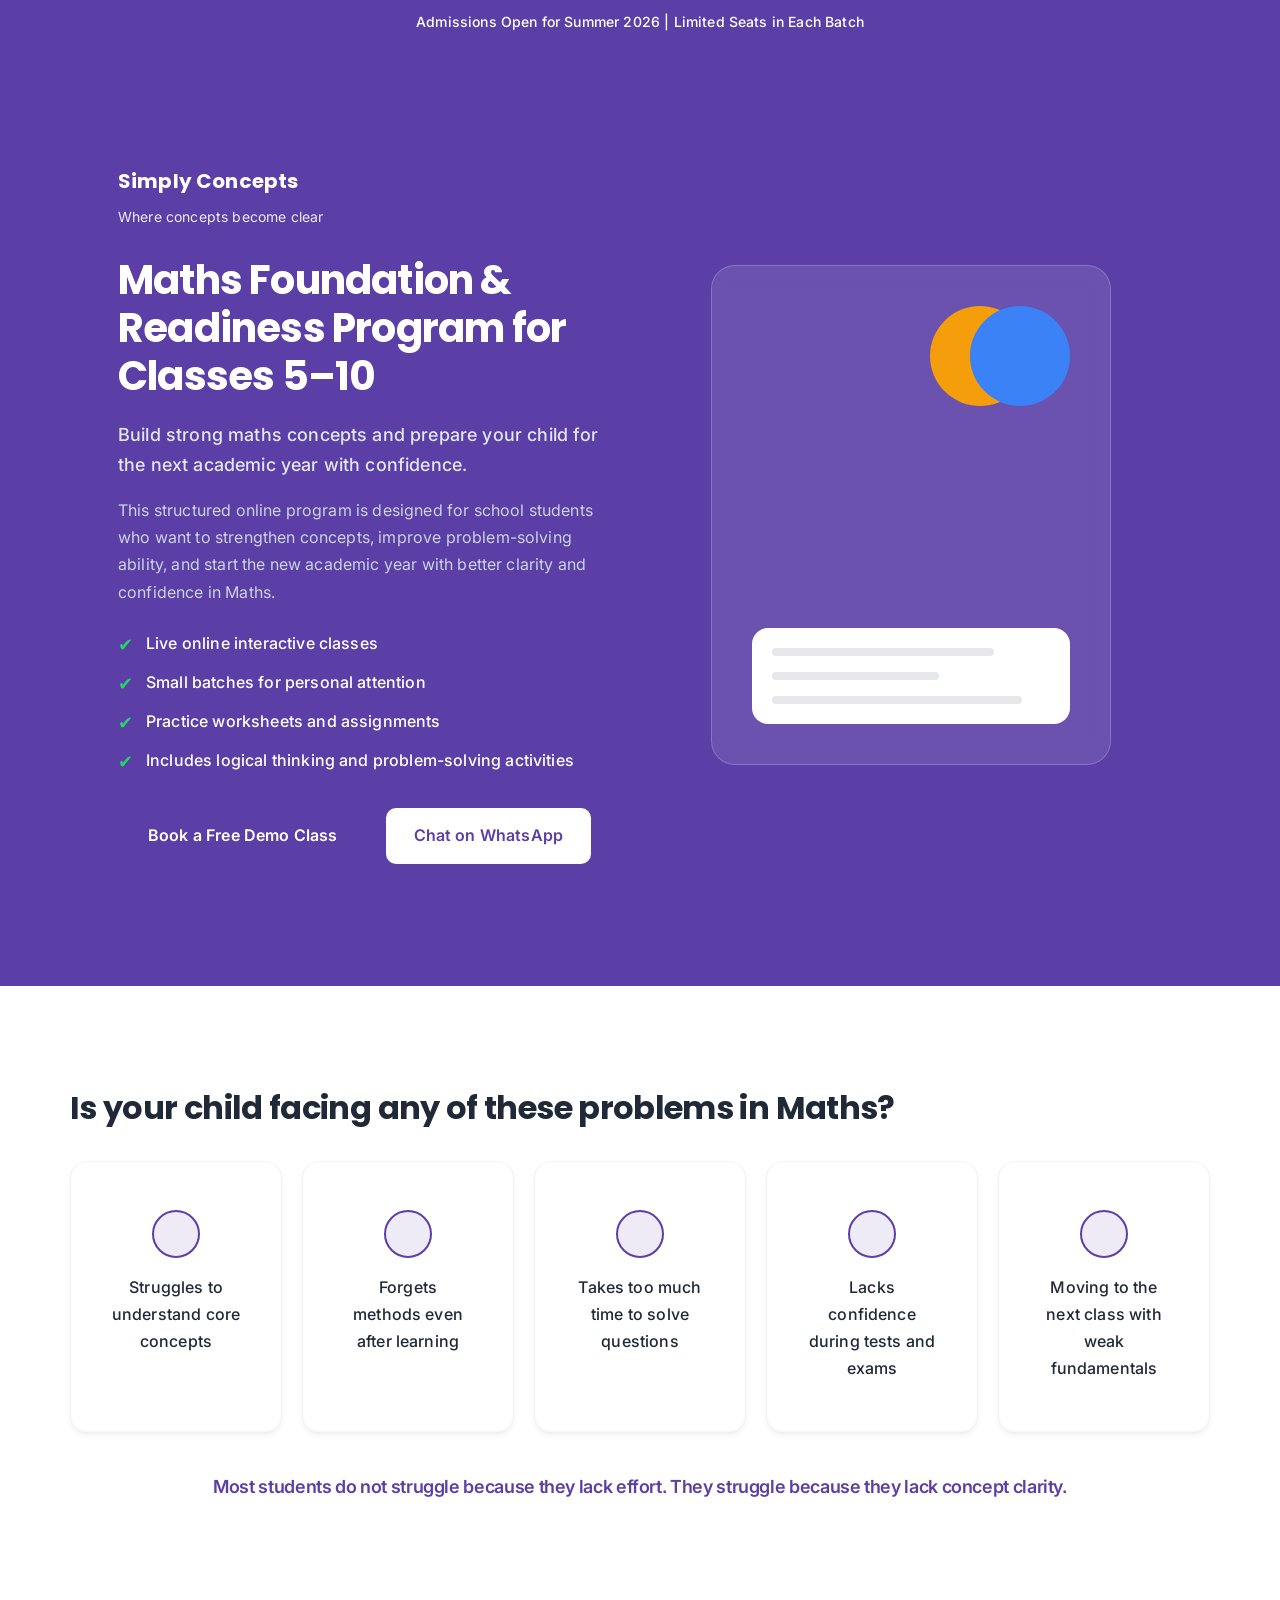
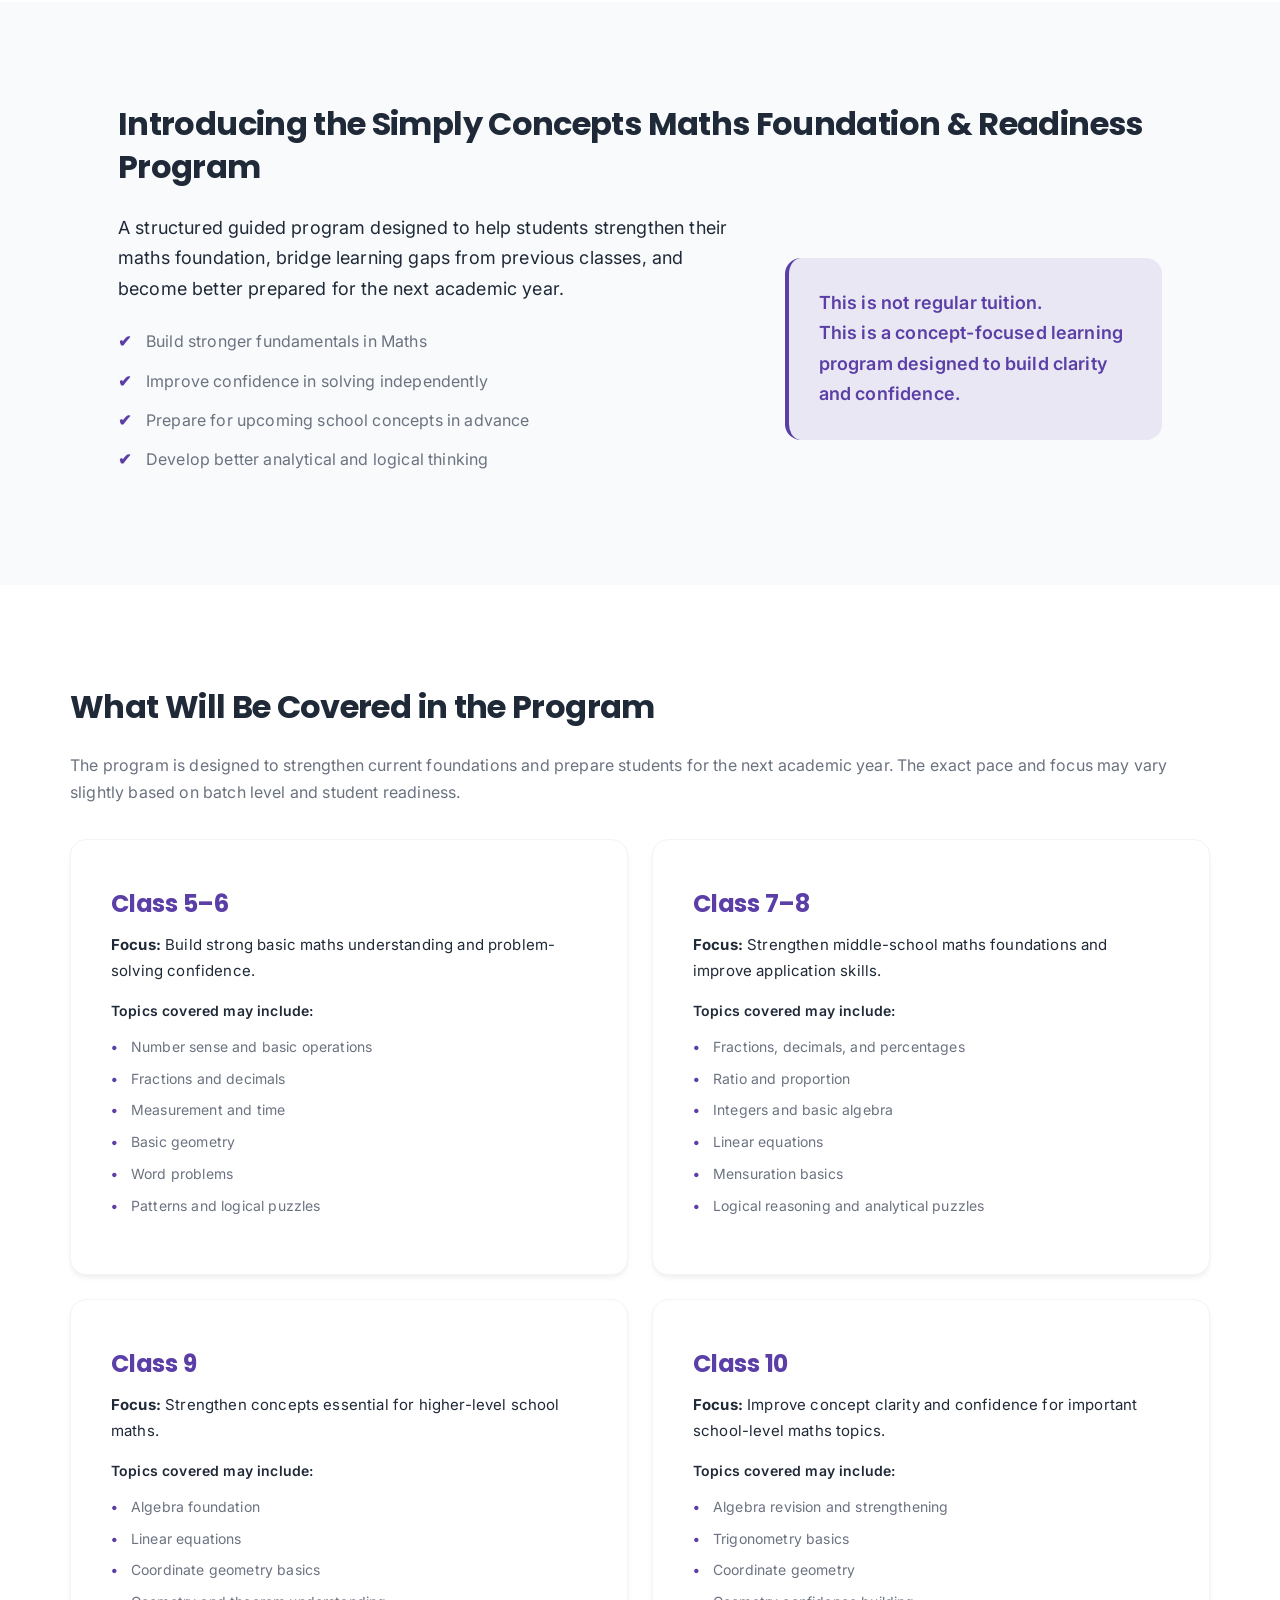
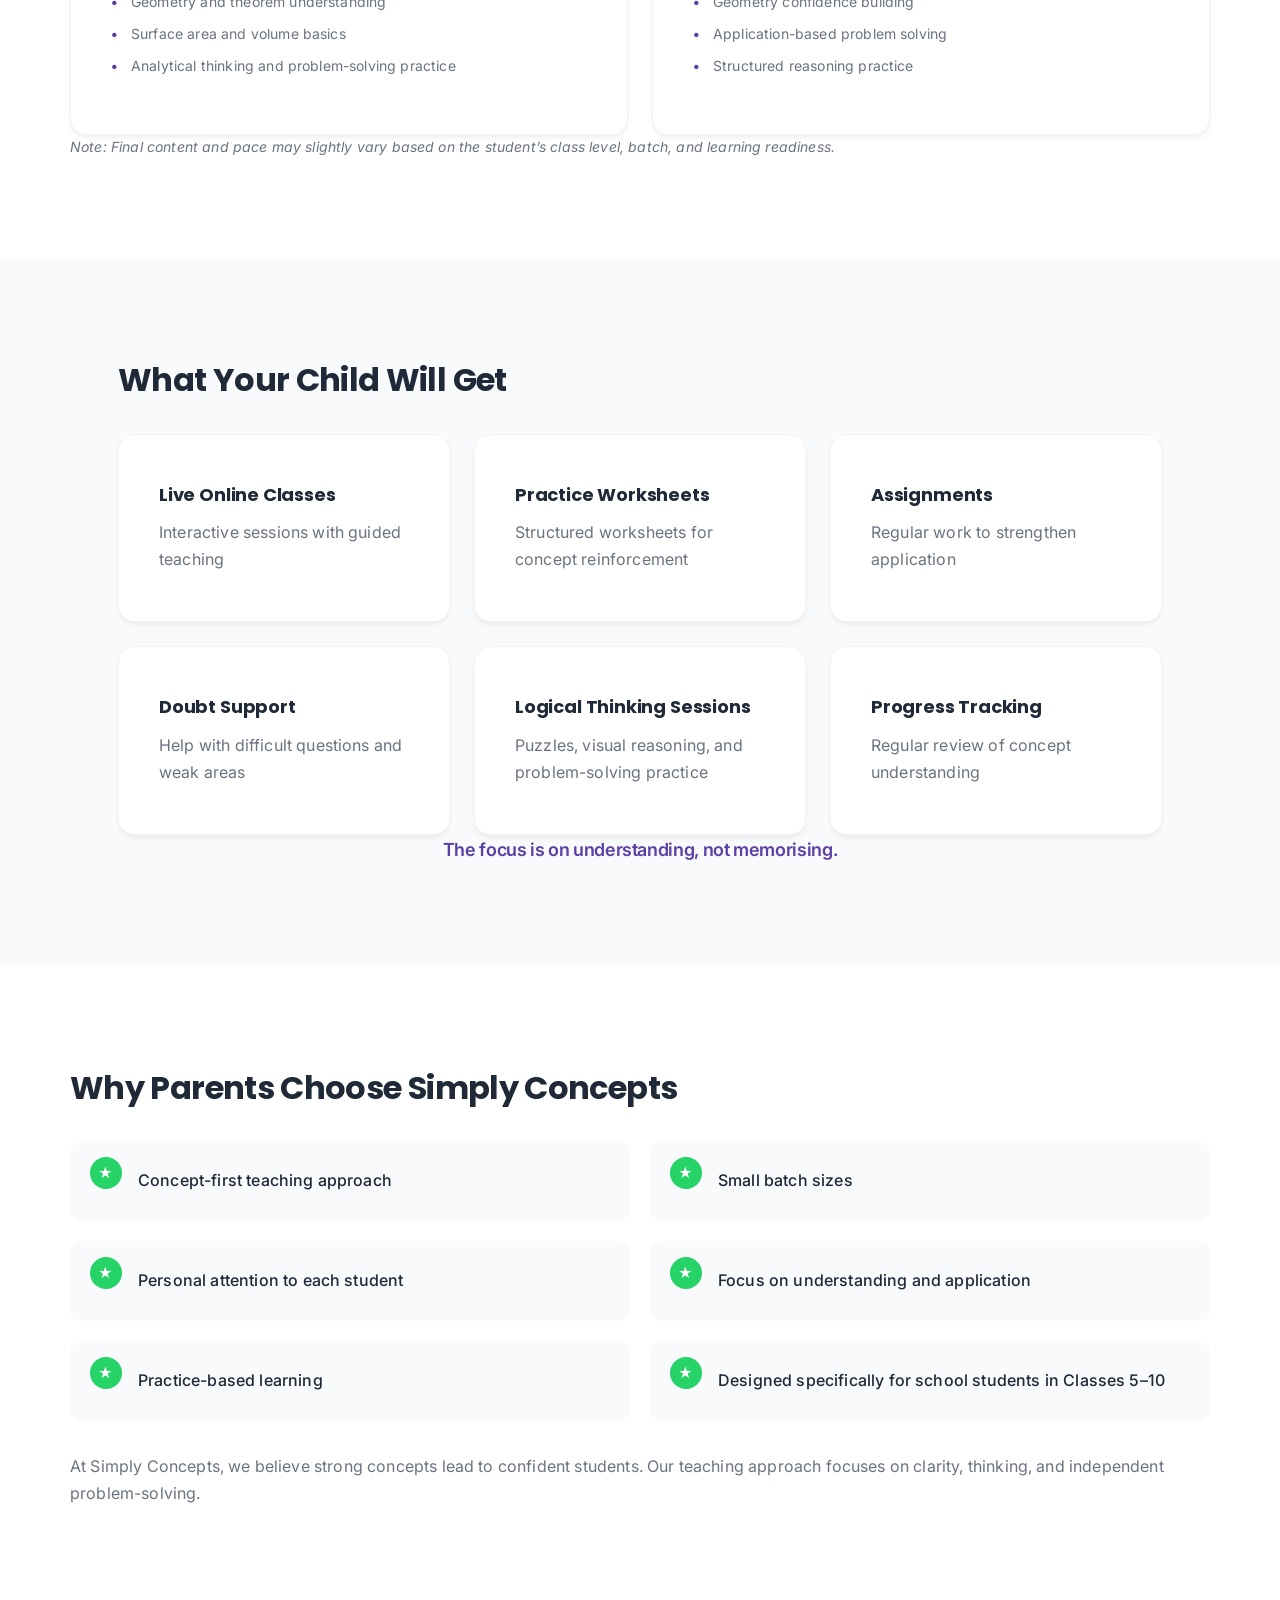
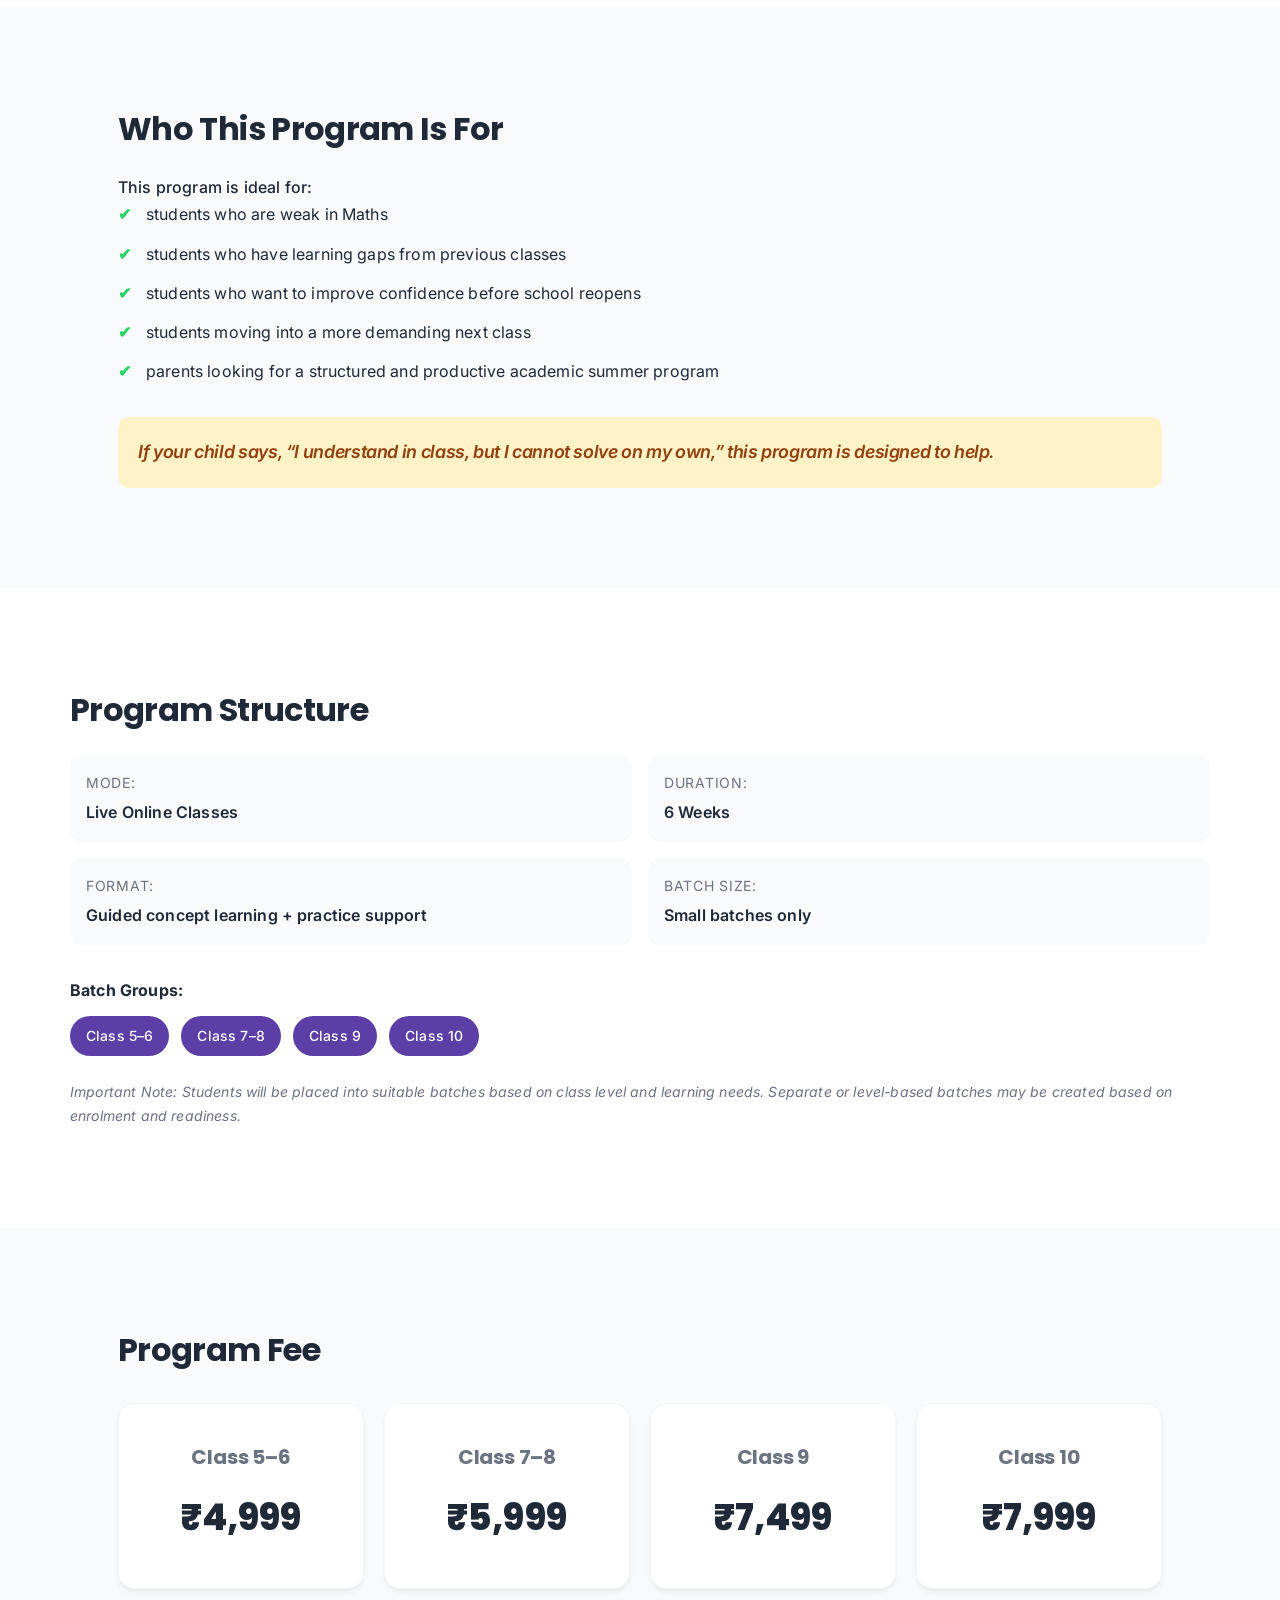
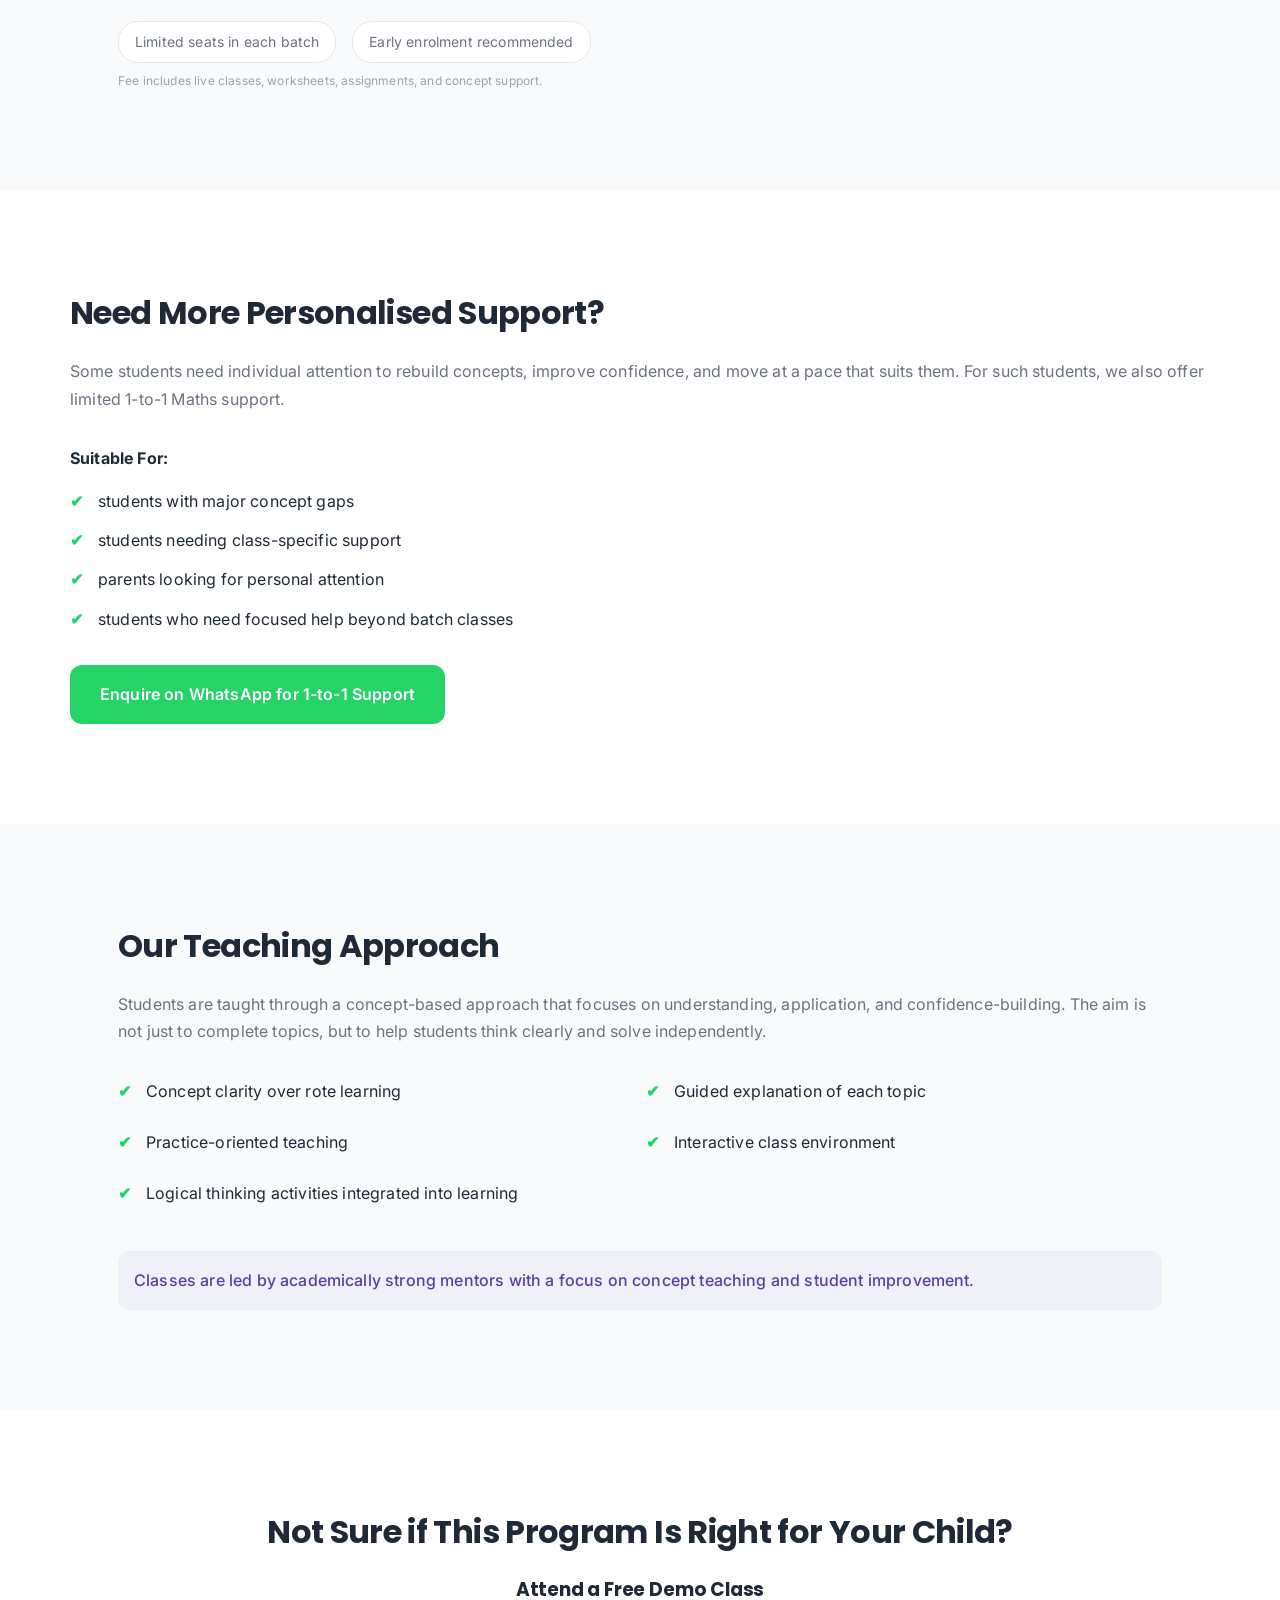
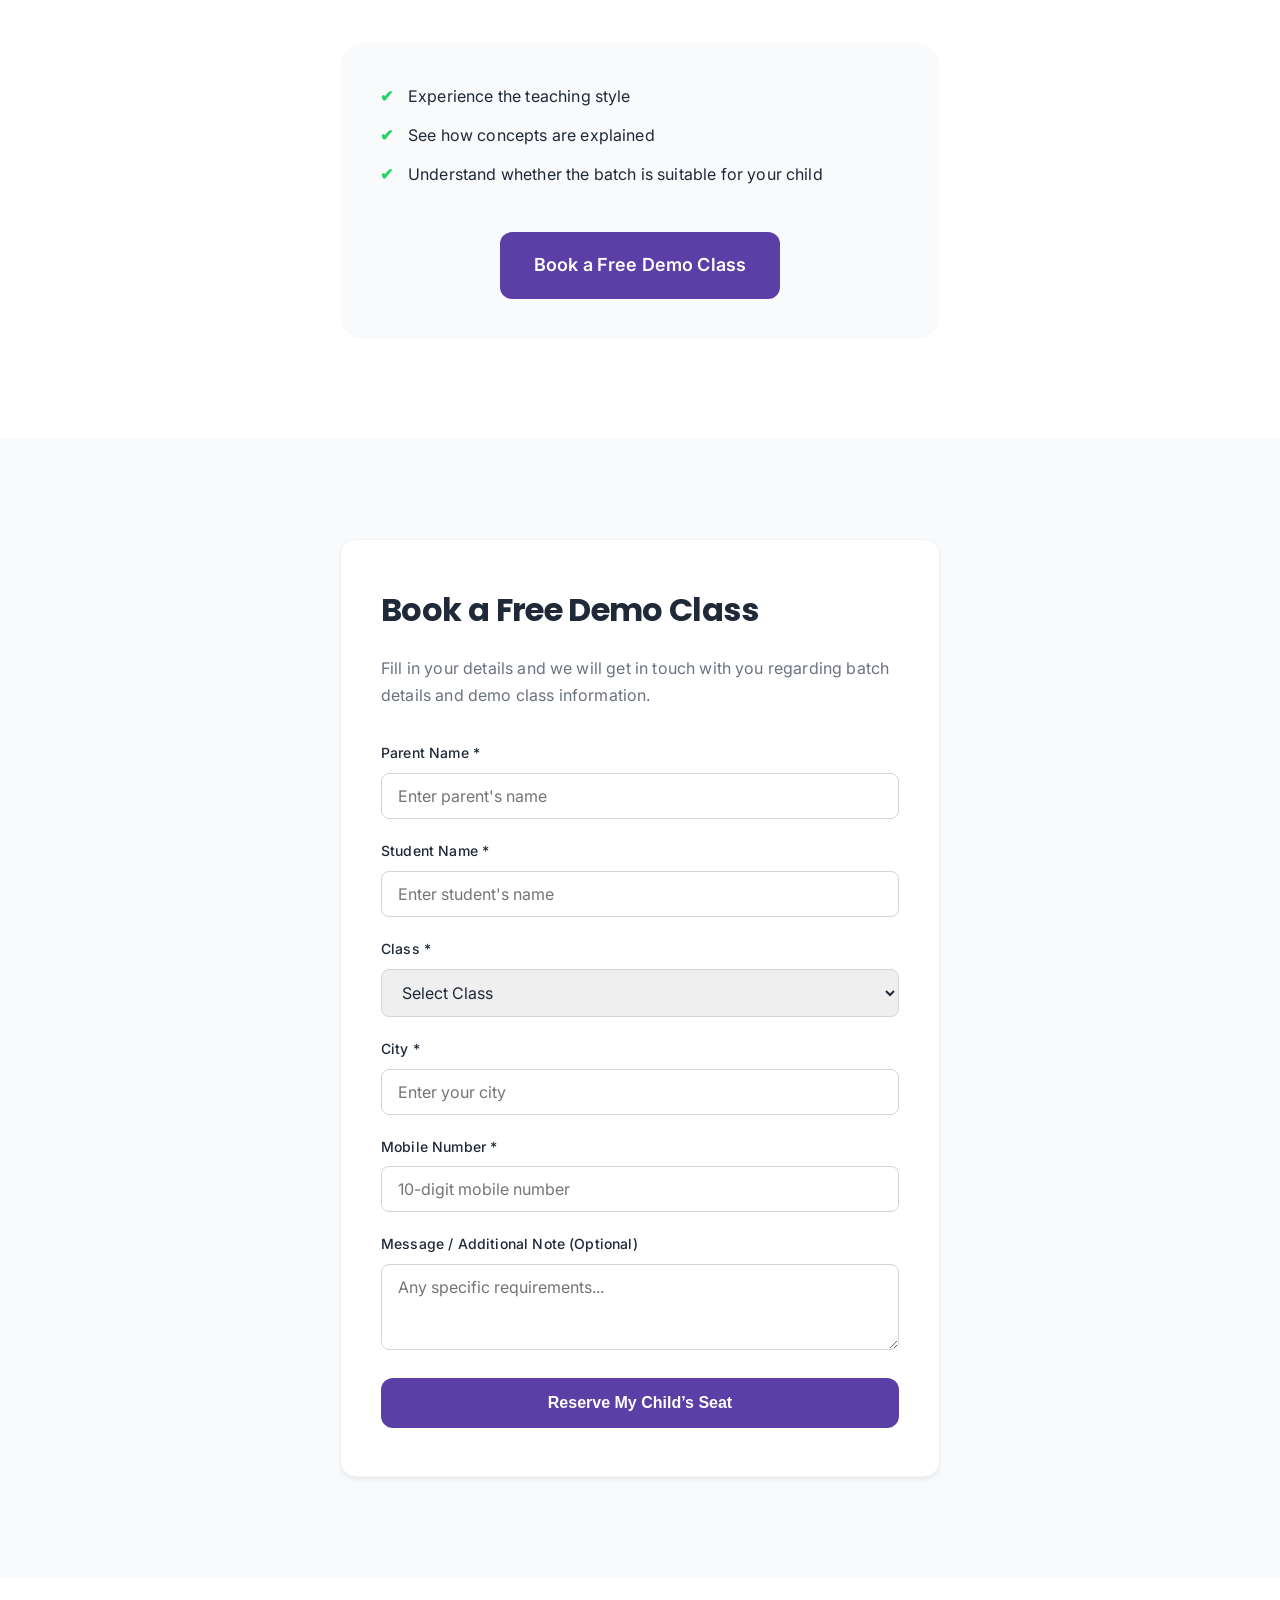
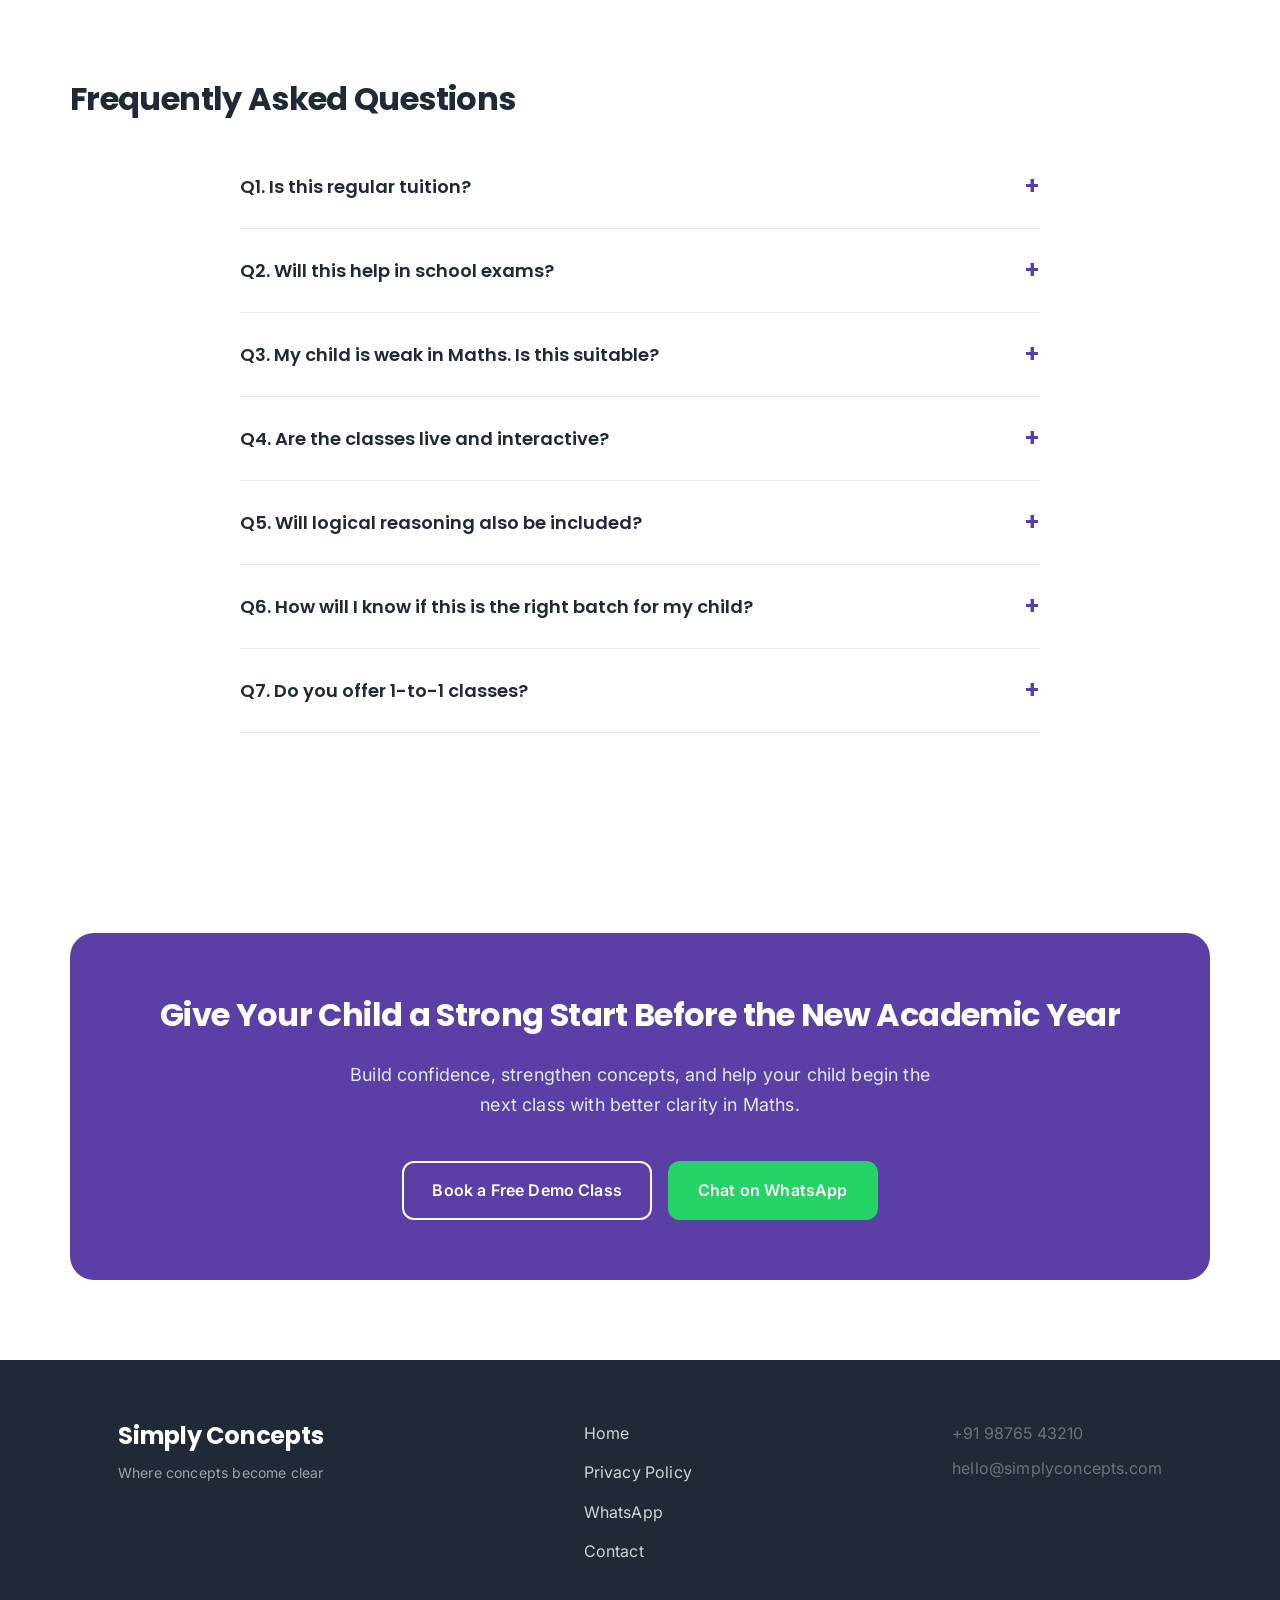
==== index.html @ fe2bc3af "initial commit" ====
<!DOCTYPE html>
<html lang="en">
<head>
  <meta charset="UTF-8">
  <meta name="viewport" content="width=device-width, initial-scale=1.0">
  <title>Simply Concepts | Maths Foundation & Readiness Program for Classes 5–10</title>
  <meta name="description" content="Live online maths classes for students in Classes 5–10. Build strong concepts, improve confidence, and prepare for the next academic year with Simply Concepts.">
  
  <link rel="preconnect" href="https://fonts.googleapis.com">
  <link rel="preconnect" href="https://fonts.gstatic.com" crossorigin>
  <link href="https://fonts.googleapis.com/css2?family=Inter:wght@400;500;600;700&family=Poppins:wght@500;600;700;800&display=swap" rel="stylesheet">
  <link rel="stylesheet" href="style.css">
</head>
<body>

  <!-- SECTION 1: ANNOUNCEMENT BAR -->
  <div class="announcement-bar">
    Admissions Open for Summer 2026 | Limited Seats in Each Batch
  </div>

  <!-- SECTION 2: HERO SECTION -->
  <section class="hero-section">
    <div class="container hero-container">
      <div class="hero-content">
        <div class="brand-label">Simply Concepts<br><span>Where concepts become clear</span></div>
        <h1>Maths Foundation &amp; Readiness Program for Classes 5–10</h1>
        <p class="subheading">Build strong maths concepts and prepare your child for the next academic year with confidence.</p>
        <p class="supporting-paragraph">This structured online program is designed for school students who want to strengthen concepts, improve problem-solving ability, and start the new academic year with better clarity and confidence in Maths.</p>
        
        <ul class="hero-bullets">
          <li>Live online interactive classes</li>
          <li>Small batches for personal attention</li>
          <li>Practice worksheets and assignments</li>
          <li>Includes logical thinking and problem-solving activities</li>
        </ul>

        <div class="hero-cta">
          <a href="#lead-form" class="btn btn-primary primary-scroll-btn">Book a Free Demo Class</a>
          <a href="https://wa.me/919876543210?text=Hi%20Simply%20Concepts,%20I%20want%20to%20know%20more%20about%20the%20Maths%20Foundation%20%26%20Readiness%20Program." target="_blank" class="btn btn-secondary whatsapp-link">Chat on WhatsApp</a>
        </div>
      </div>
      <div class="hero-visual">
        <div class="mockup-img">
          <div class="mock-circle orange"></div>
          <div class="mock-circle blue"></div>
          <div class="mock-lines">
            <span></span><span></span><span></span>
          </div>
        </div>
      </div>
    </div>
  </section>

  <!-- SECTION 3: PROBLEM SECTION -->
  <section class="problem-section container section-spacing">
    <h2 class="section-title">Is your child facing any of these problems in Maths?</h2>
    
    <div class="problem-cards">
      <div class="card problem-card">
        <div class="icon-circle border-icon"></div>
        <p>Struggles to understand core concepts</p>
      </div>
      <div class="card problem-card">
        <div class="icon-circle border-icon"></div>
        <p>Forgets methods even after learning</p>
      </div>
      <div class="card problem-card">
        <div class="icon-circle border-icon"></div>
        <p>Takes too much time to solve questions</p>
      </div>
      <div class="card problem-card">
        <div class="icon-circle border-icon"></div>
        <p>Lacks confidence during tests and exams</p>
      </div>
      <div class="card problem-card">
        <div class="icon-circle border-icon"></div>
        <p>Moving to the next class with weak fundamentals</p>
      </div>
    </div>

    <p class="closing-line highlight-text">Most students do not struggle because they lack effort. They struggle because they lack concept clarity.</p>
  </section>

  <!-- SECTION 4: PROGRAM INTRODUCTION -->
  <section class="intro-section full-width-light section-spacing">
    <div class="container">
      <h2 class="section-title text-left">Introducing the Simply Concepts Maths Foundation &amp; Readiness Program</h2>
      <div class="intro-content">
        <div class="intro-text">
          <p>A structured guided program designed to help students strengthen their maths foundation, bridge learning gaps from previous classes, and become better prepared for the next academic year.</p>
          <ul class="check-list">
            <li>Build stronger fundamentals in Maths</li>
            <li>Improve confidence in solving independently</li>
            <li>Prepare for upcoming school concepts in advance</li>
            <li>Develop better analytical and logical thinking</li>
          </ul>
        </div>
        <div class="intro-highlight-box">
          <p>This is not regular tuition.<br>This is a concept-focused learning program designed to build clarity and confidence.</p>
        </div>
      </div>
    </div>
  </section>

  <!-- SECTION 5: WHAT WILL BE COVERED -->
  <section class="covered-section container section-spacing">
    <h2 class="section-title text-left">What Will Be Covered in the Program</h2>
    <p class="intro-line">The program is designed to strengthen current foundations and prepare students for the next academic year. The exact pace and focus may vary slightly based on batch level and student readiness.</p>
    
    <div class="grid-2x2">
      <!-- Batch 1 -->
      <div class="batch-card card">
        <h3 class="batch-title">Class 5–6</h3>
        <p class="batch-focus"><strong>Focus:</strong> Build strong basic maths understanding and problem-solving confidence.</p>
        <p class="topics-title">Topics covered may include:</p>
        <ul class="small-check-list">
          <li>Number sense and basic operations</li>
          <li>Fractions and decimals</li>
          <li>Measurement and time</li>
          <li>Basic geometry</li>
          <li>Word problems</li>
          <li>Patterns and logical puzzles</li>
        </ul>
      </div>

      <!-- Batch 2 -->
      <div class="batch-card card">
        <h3 class="batch-title">Class 7–8</h3>
        <p class="batch-focus"><strong>Focus:</strong> Strengthen middle-school maths foundations and improve application skills.</p>
        <p class="topics-title">Topics covered may include:</p>
        <ul class="small-check-list">
          <li>Fractions, decimals, and percentages</li>
          <li>Ratio and proportion</li>
          <li>Integers and basic algebra</li>
          <li>Linear equations</li>
          <li>Mensuration basics</li>
          <li>Logical reasoning and analytical puzzles</li>
        </ul>
      </div>

      <!-- Batch 3 -->
      <div class="batch-card card">
        <h3 class="batch-title">Class 9</h3>
        <p class="batch-focus"><strong>Focus:</strong> Strengthen concepts essential for higher-level school maths.</p>
        <p class="topics-title">Topics covered may include:</p>
        <ul class="small-check-list">
          <li>Algebra foundation</li>
          <li>Linear equations</li>
          <li>Coordinate geometry basics</li>
          <li>Geometry and theorem understanding</li>
          <li>Surface area and volume basics</li>
          <li>Analytical thinking and problem-solving practice</li>
        </ul>
      </div>

      <!-- Batch 4 -->
      <div class="batch-card card">
        <h3 class="batch-title">Class 10</h3>
        <p class="batch-focus"><strong>Focus:</strong> Improve concept clarity and confidence for important school-level maths topics.</p>
        <p class="topics-title">Topics covered may include:</p>
        <ul class="small-check-list">
          <li>Algebra revision and strengthening</li>
          <li>Trigonometry basics</li>
          <li>Coordinate geometry</li>
          <li>Geometry confidence building</li>
          <li>Application-based problem solving</li>
          <li>Structured reasoning practice</li>
        </ul>
      </div>
    </div>
    
    <p class="note-text">Note: Final content and pace may slightly vary based on the student’s class level, batch, and learning readiness.</p>
  </section>

  <!-- SECTION 6: WHAT YOUR CHILD WILL GET -->
  <section class="benefits-section full-width-light section-spacing">
    <div class="container">
      <h2 class="section-title text-left">What Your Child Will Get</h2>
      <div class="grid-3x2">
        <div class="card feature-card">
          <h4>Live Online Classes</h4>
          <p>Interactive sessions with guided teaching</p>
        </div>
        <div class="card feature-card">
          <h4>Practice Worksheets</h4>
          <p>Structured worksheets for concept reinforcement</p>
        </div>
        <div class="card feature-card">
          <h4>Assignments</h4>
          <p>Regular work to strengthen application</p>
        </div>
        <div class="card feature-card">
          <h4>Doubt Support</h4>
          <p>Help with difficult questions and weak areas</p>
        </div>
        <div class="card feature-card">
          <h4>Logical Thinking Sessions</h4>
          <p>Puzzles, visual reasoning, and problem-solving practice</p>
        </div>
        <div class="card feature-card">
          <h4>Progress Tracking</h4>
          <p>Regular review of concept understanding</p>
        </div>
      </div>
      <p class="closing-line highlight-text">The focus is on understanding, not memorising.</p>
    </div>
  </section>

  <!-- SECTION 7: WHY PARENTS CHOOSE SIMPLY CONCEPTS -->
  <section class="why-choose-section container section-spacing">
    <h2 class="section-title text-left">Why Parents Choose Simply Concepts</h2>
    
    <div class="grid-2x3 trust-blocks">
      <div class="trust-block">
        <div class="icon-circle solid-green">★</div>
        <p>Concept-first teaching approach</p>
      </div>
      <div class="trust-block">
        <div class="icon-circle solid-green">★</div>
        <p>Small batch sizes</p>
      </div>
      <div class="trust-block">
        <div class="icon-circle solid-green">★</div>
        <p>Personal attention to each student</p>
      </div>
      <div class="trust-block">
        <div class="icon-circle solid-green">★</div>
        <p>Focus on understanding and application</p>
      </div>
      <div class="trust-block">
        <div class="icon-circle solid-green">★</div>
        <p>Practice-based learning</p>
      </div>
      <div class="trust-block">
        <div class="icon-circle solid-green">★</div>
        <p>Designed specifically for school students in Classes 5–10</p>
      </div>
    </div>
    <p class="supporting-paragraph mt-4">At Simply Concepts, we believe strong concepts lead to confident students. Our teaching approach focuses on clarity, thinking, and independent problem-solving.</p>
  </section>

  <!-- SECTION 8: WHO THIS PROGRAM IS FOR -->
  <section class="who-for-section full-width-light section-spacing">
    <div class="container">
      <h2 class="section-title text-left">Who This Program Is For</h2>
      <p class="mt-2 text-dark">This program is ideal for:</p>
      <ul class="check-list dark-bullets">
        <li>students who are weak in Maths</li>
        <li>students who have learning gaps from previous classes</li>
        <li>students who want to improve confidence before school reopens</li>
        <li>students moving into a more demanding next class</li>
        <li>parents looking for a structured and productive academic summer program</li>
      </ul>
      <p class="highlight-statement mt-4">If your child says, “I understand in class, but I cannot solve on my own,” this program is designed to help.</p>
    </div>
  </section>

  <!-- SECTION 9: PROGRAM STRUCTURE / BATCH DETAILS -->
  <section class="structure-section container section-spacing">
    <h2 class="section-title text-left">Program Structure</h2>
    
    <div class="structure-grid">
      <div class="struct-row"><div class="struct-label">Mode:</div><div class="struct-value">Live Online Classes</div></div>
      <div class="struct-row"><div class="struct-label">Duration:</div><div class="struct-value">6 Weeks</div></div>
      <div class="struct-row"><div class="struct-label">Format:</div><div class="struct-value">Guided concept learning + practice support</div></div>
      <div class="struct-row"><div class="struct-label">Batch Size:</div><div class="struct-value">Small batches only</div></div>
    </div>
    
    <div class="batch-groups mt-4">
      <strong>Batch Groups:</strong>
      <div class="badge-list">
        <span class="badge">Class 5–6</span>
        <span class="badge">Class 7–8</span>
        <span class="badge">Class 9</span>
        <span class="badge">Class 10</span>
      </div>
    </div>
    <p class="note-text mt-3">Important Note: Students will be placed into suitable batches based on class level and learning needs. Separate or level-based batches may be created based on enrolment and readiness.</p>
  </section>

  <!-- SECTION 10: PRICING SECTION -->
  <section class="pricing-section full-width-light section-spacing">
    <div class="container">
      <h2 class="section-title text-left">Program Fee</h2>
      
      <div class="pricing-cards">
        <div class="card price-card">
          <h4>Class 5–6</h4>
          <div class="price">₹4,999</div>
        </div>
        <div class="card price-card">
          <h4>Class 7–8</h4>
          <div class="price">₹5,999</div>
        </div>
        <div class="card price-card">
          <h4>Class 9</h4>
          <div class="price">₹7,499</div>
        </div>
        <div class="card price-card">
          <h4>Class 10</h4>
          <div class="price">₹7,999</div>
        </div>
      </div>
      
      <ul class="note-list mt-4">
        <li>Limited seats in each batch</li>
        <li>Early enrolment recommended</li>
      </ul>
      <p class="small-note">Fee includes live classes, worksheets, assignments, and concept support.</p>
    </div>
  </section>

  <!-- SECTION 11: 1-TO-1 SUPPORT SECTION -->
  <section class="personal-support-section container section-spacing">
    <h2 class="section-title text-left">Need More Personalised Support?</h2>
    <p class="intro-line">Some students need individual attention to rebuild concepts, improve confidence, and move at a pace that suits them. For such students, we also offer limited 1-to-1 Maths support.</p>
    
    <div class="mt-4">
      <strong>Suitable For:</strong>
      <ul class="check-list mt-2 mb-4 dark-bullets">
        <li>students with major concept gaps</li>
        <li>students needing class-specific support</li>
        <li>parents looking for personal attention</li>
        <li>students who need focused help beyond batch classes</li>
      </ul>
    </div>
    
    <a href="https://wa.me/919876543210?text=Hi%20Simply%20Concepts,%20I%20want%20to%20know%20more%20about%20the%201-to-1%20Maths%20support." target="_blank" class="btn btn-whatsapp whatsapp-link">Enquire on WhatsApp for 1-to-1 Support</a>
  </section>

  <!-- SECTION 12: TEACHING APPROACH -->
  <section class="teaching-approach-section full-width-light section-spacing">
    <div class="container">
      <h2 class="section-title text-left">Our Teaching Approach</h2>
      <p class="intro-line">Students are taught through a concept-based approach that focuses on understanding, application, and confidence-building. The aim is not just to complete topics, but to help students think clearly and solve independently.</p>
      
      <ul class="check-list dark-bullets mt-4 mb-4 grid-2-col">
        <li>Concept clarity over rote learning</li>
        <li>Guided explanation of each topic</li>
        <li>Practice-oriented teaching</li>
        <li>Interactive class environment</li>
        <li>Logical thinking activities integrated into learning</li>
      </ul>
      
      <p class="trust-line highlight-callout">Classes are led by academically strong mentors with a focus on concept teaching and student improvement.</p>
    </div>
  </section>

  <!-- SECTION 13: FREE DEMO SECTION -->
  <section class="demo-section container section-spacing">
    <h2 class="section-title text-center">Not Sure if This Program Is Right for Your Child?</h2>
    <h3 class="subheading text-center">Attend a Free Demo Class</h3>
    
    <div class="demo-content">
      <ul class="check-list dark-bullets">
        <li>Experience the teaching style</li>
        <li>See how concepts are explained</li>
        <li>Understand whether the batch is suitable for your child</li>
      </ul>
      <a href="#lead-form" class="btn btn-primary primary-scroll-btn btn-large">Book a Free Demo Class</a>
    </div>
  </section>

  <!-- SECTION 14: LEAD FORM SECTION -->
  <section id="lead-form" class="lead-form-section full-width-light section-spacing">
    <div class="container">
      <div class="form-wrapper card">
        <h2 class="section-title text-left">Book a Free Demo Class</h2>
        <p class="subheading-form">Fill in your details and we will get in touch with you regarding batch details and demo class information.</p>
        
        <form class="demo-form" action="thank-you.html" method="GET">
          <div class="form-group">
            <label for="parentName">Parent Name *</label>
            <input type="text" id="parentName" name="parentName" required placeholder="Enter parent's name">
          </div>
          <div class="form-group">
            <label for="studentName">Student Name *</label>
            <input type="text" id="studentName" name="studentName" required placeholder="Enter student's name">
          </div>
          <div class="form-group">
            <label for="classLevel">Class *</label>
            <select id="classLevel" name="classLevel" required>
              <option value="">Select Class</option>
              <option value="5">Class 5</option>
              <option value="6">Class 6</option>
              <option value="7">Class 7</option>
              <option value="8">Class 8</option>
              <option value="9">Class 9</option>
              <option value="10">Class 10</option>
            </select>
          </div>
          <div class="form-group">
            <label for="city">City *</label>
            <input type="text" id="city" name="city" required placeholder="Enter your city">
          </div>
          <div class="form-group">
            <label for="mobile">Mobile Number *</label>
            <input type="tel" id="mobile" name="mobile" required placeholder="10-digit mobile number" pattern="[0-9]{10}">
          </div>
          <div class="form-group">
            <label for="message">Message / Additional Note (Optional)</label>
            <textarea id="message" name="message" rows="3" placeholder="Any specific requirements..."></textarea>
          </div>
          <button type="submit" class="btn btn-primary btn-full">Reserve My Child’s Seat</button>
        </form>
      </div>
    </div>
  </section>

  <!-- SECTION 15: FAQ SECTION -->
  <section class="faq-section container section-spacing">
    <h2 class="section-title text-left">Frequently Asked Questions</h2>
    
    <div class="accordion">
      <div class="accordion-item">
        <button class="accordion-header">Q1. Is this regular tuition? <span class="icon">+</span></button>
        <div class="accordion-content">
          <p>No. This is a structured concept-building program designed to strengthen maths fundamentals and improve confidence.</p>
        </div>
      </div>
      <div class="accordion-item">
        <button class="accordion-header">Q2. Will this help in school exams? <span class="icon">+</span></button>
        <div class="accordion-content">
          <p>Yes. Stronger concepts and better practice directly support school performance.</p>
        </div>
      </div>
      <div class="accordion-item">
        <button class="accordion-header">Q3. My child is weak in Maths. Is this suitable? <span class="icon">+</span></button>
        <div class="accordion-content">
          <p>Yes. This program is especially useful for students who need help rebuilding weak concepts and confidence.</p>
        </div>
      </div>
      <div class="accordion-item">
        <button class="accordion-header">Q4. Are the classes live and interactive? <span class="icon">+</span></button>
        <div class="accordion-content">
          <p>Yes. Classes are conducted live online and students can participate, ask questions, and clarify doubts.</p>
        </div>
      </div>
      <div class="accordion-item">
        <button class="accordion-header">Q5. Will logical reasoning also be included? <span class="icon">+</span></button>
        <div class="accordion-content">
          <p>Yes. Along with maths concept building, students will also get exposure to logical thinking and problem-solving activities.</p>
        </div>
      </div>
      <div class="accordion-item">
        <button class="accordion-header">Q6. How will I know if this is the right batch for my child? <span class="icon">+</span></button>
        <div class="accordion-content">
          <p>You can attend the free demo class and speak to us before enrolling.</p>
        </div>
      </div>
      <div class="accordion-item">
        <button class="accordion-header">Q7. Do you offer 1-to-1 classes? <span class="icon">+</span></button>
        <div class="accordion-content">
          <p>Yes. We offer limited 1-to-1 Maths support for students who need personalised attention. Please enquire on WhatsApp for more details.</p>
        </div>
      </div>
    </div>
  </section>

  <!-- SECTION 16: FINAL CTA SECTION -->
  <section class="final-cta-section container section-spacing">
    <div class="cta-banner">
      <h2 class="section-title text-center text-white">Give Your Child a Strong Start Before the New Academic Year</h2>
      <p class="text-center text-white supporting-line">Build confidence, strengthen concepts, and help your child begin the next class with better clarity in Maths.</p>
      
      <div class="cta-buttons center-buttons">
        <a href="#lead-form" class="btn btn-outline-white primary-scroll-btn">Book a Free Demo Class</a>
        <a href="https://wa.me/919876543210?text=Hi%20Simply%20Concepts,%20I%20want%20to%20know%20more%20about%20the%20Maths%20Foundation%20%26%20Readiness%20Program." target="_blank" class="btn btn-whatsapp whatsapp-link">Chat on WhatsApp</a>
      </div>
    </div>
  </section>

  <!-- SECTION 17: FOOTER -->
  <footer class="footer">
    <div class="container footer-content">
      <div class="footer-brand">
        <h3>Simply Concepts</h3>
        <p>Where concepts become clear</p>
      </div>
      
      <div class="footer-links">
        <a href="#">Home</a>
        <a href="privacy-policy.html">Privacy Policy</a>
        <a href="https://wa.me/919876543210" target="_blank" class="whatsapp-link">WhatsApp</a>
        <a href="mailto:hello@simplyconcepts.com">Contact</a>
      </div>
      
      <div class="footer-contact">
        <p>+91 98765 43210</p>
        <p>hello@simplyconcepts.com</p>
      </div>
    </div>
  </footer>

  <!-- STICKY MOBILE CTA -->
  <div class="sticky-mobile-cta">
    <a href="#lead-form" class="btn btn-primary primary-scroll-btn">Book Demo</a>
    <a href="https://wa.me/919876543210" target="_blank" class="btn btn-secondary whatsapp-link"><span class="wa-icon">Whatsapp</span></a>
  </div>

  <script src="script.js"></script>
</body>
</html>
---- style.css ----
/* Variables & Resets */
:root {
  --primary-purple: #5B3FA6;
  --dark-text: #1F2937;
  --light-bg: #F8FAFC;
  --white: #FFFFFF;
  --whatsapp-green: #25D366;
  --gray-100: #F3F4F6;
  --gray-200: #E5E7EB;
  --gray-300: #D1D5DB;
  --gray-400: #9CA3AF;
  --gray-500: #6B7280;
  
  --font-heading: 'Poppins', sans-serif;
  --font-body: 'Inter', sans-serif;

  --rounded-sm: 8px;
  --rounded-md: 12px;
  --rounded-lg: 16px;
  --rounded-xl: 24px;
}

* {
  margin: 0;
  padding: 0;
  box-sizing: border-box;
}

html {
  scroll-behavior: smooth;
  font-size: 16px;
}

body {
  font-family: var(--font-body);
  color: var(--dark-text);
  line-height: 1.7;
  letter-spacing: 0.01em;
  background-color: var(--white);
  overflow-x: hidden;
}

h1, h2, h3, h4, h5, h6 {
  font-family: var(--font-heading);
  color: var(--dark-text);
  line-height: 1.35;
  letter-spacing: -0.01em;
}

p {
  color: var(--gray-500);
}

a {
  text-decoration: none;
  font-family: var(--font-body);
}

/* Utilities */
.container {
  width: 100%;
  max-width: 1140px;
  margin: 0 auto;
  padding: 0 24px;
}

@media(min-width: 768px) {
  .container {
    padding: 0 48px;
  }
}

.section-spacing {
  padding: 80px 0;
}

@media(min-width: 768px) {
  .section-spacing {
    padding: 100px 0;
  }
}

.full-width-light {
  background-color: var(--light-bg);
}

.text-left { text-align: left; }
.text-center { text-align: center; }
.text-white { color: var(--white); }
.text-dark { color: var(--dark-text); font-weight: 500;}

.mt-2 { margin-top: 16px; }
.mt-3 { margin-top: 24px; }
.mt-4 { margin-top: 32px; }
.mb-4 { margin-bottom: 32px; }

/* Buttons */
.btn {
  display: inline-flex;
  align-items: center;
  justify-content: center;
  padding: 14px 28px;
  border-radius: var(--rounded-md);
  font-weight: 600;
  font-size: 16px;
  cursor: pointer;
  transition: all 0.3s ease;
  border: 2px solid transparent;
  text-align: center;
}

.btn-primary {
  background-color: var(--primary-purple);
  color: var(--white);
}

.btn-primary:hover {
  background-color: #4A3388;
  transform: translateY(-2px);
  box-shadow: 0 4px 12px rgba(91, 63, 166, 0.2);
}

.btn-secondary {
  background-color: var(--white);
  color: var(--primary-purple);
  border-color: var(--primary-purple);
}

.btn-secondary:hover {
  background-color: var(--light-bg);
  transform: translateY(-2px);
}

.btn-whatsapp {
  background-color: var(--whatsapp-green);
  color: var(--white);
}

.btn-whatsapp:hover {
  background-color: #1FAF54;
  transform: translateY(-2px);
  box-shadow: 0 4px 12px rgba(37, 211, 102, 0.2);
}

.btn-outline-white {
  background-color: transparent;
  color: var(--white);
  border-color: var(--white);
}

.btn-outline-white:hover {
  background-color: var(--white);
  color: var(--primary-purple);
}

.btn-full { width: 100%; }
.btn-large { padding: 16px 32px; font-size: 18px; }

/* Announcement Bar */
.announcement-bar {
  background-color: var(--primary-purple);
  color: var(--white);
  text-align: center;
  padding: 10px 20px;
  font-size: 14px;
  font-weight: 500;
  font-family: var(--font-body);
}

/* Sections */
.section-title {
  font-size: 32px;
  font-weight: 700;
  margin-bottom: 24px;
}

/* Hero Section */
.hero-section {
  background-color: var(--primary-purple);
  color: var(--white);
  padding: 80px 0 100px;
  position: relative;
  overflow: hidden;
}

@media(min-width: 768px) {
  .hero-section {
    padding: 120px 0;
  }
}

.hero-container {
  display: flex;
  flex-direction: column;
  gap: 40px;
}

@media(min-width: 900px) {
  .hero-container {
    flex-direction: row;
    align-items: center;
    justify-content: space-between;
  }
}

.hero-content {
  flex: 1;
}

.brand-label {
  font-family: var(--font-heading);
  font-weight: 700;
  font-size: 20px;
  margin-bottom: 24px;
}

.brand-label span {
  font-size: 14px;
  font-weight: 400;
  font-family: var(--font-body);
  opacity: 0.9;
}

.hero-content h1 {
  font-size: 40px;
  color: var(--white);
  margin-bottom: 20px;
  line-height: 1.2;
}

.hero-content .subheading {
  font-size: 18px;
  color: #E2E8F0;
  margin-bottom: 16px;
  font-weight: 500;
}

.hero-content .supporting-paragraph {
  font-size: 16px;
  color: #CBD5E1;
  margin-bottom: 24px;
}

.hero-bullets {
  list-style: none;
  margin-bottom: 32px;
}

.hero-bullets li {
  position: relative;
  padding-left: 28px;
  margin-bottom: 12px;
  color: var(--white);
  font-weight: 500;
}

.hero-bullets li::before {
  content: "✔";
  position: absolute;
  left: 0;
  top: 0;
  color: var(--whatsapp-green);
  font-size: 18px;
}

.hero-cta {
  display: flex;
  flex-direction: column;
  gap: 16px;
}

@media(min-width: 600px) {
  .hero-cta {
    flex-direction: row;
  }
}

/* Abstract Hero Visual */
.hero-visual {
  flex: 1;
  display: flex;
  justify-content: center;
  align-items: center;
}

.mockup-img {
  width: 100%;
  max-width: 400px;
  aspect-ratio: 4/5;
  background: rgba(255, 255, 255, 0.1);
  border-radius: var(--rounded-xl);
  border: 1px solid rgba(255, 255, 255, 0.2);
  position: relative;
  padding: 30px;
  backdrop-filter: blur(10px);
}

.mock-circle {
  width: 100px;
  height: 100px;
  border-radius: 50%;
  position: absolute;
}
.mock-circle.orange { background: #F59E0B; top: 40px; right: 80px; }
.mock-circle.blue { background: #3B82F6; top: 40px; right: 40px; }

.mock-lines {
  background: var(--white);
  border-radius: var(--rounded-lg);
  position: absolute;
  bottom: 40px;
  left: 40px;
  right: 40px;
  padding: 20px;
  display: flex;
  flex-direction: column;
  gap: 16px;
}

.mock-lines span {
  display: block;
  height: 8px;
  background: var(--gray-200);
  border-radius: 4px;
}
.mock-lines span:nth-child(1) { width: 80%; }
.mock-lines span:nth-child(2) { width: 60%; }
.mock-lines span:nth-child(3) { width: 90%; }

/* Cards & Grids */
.card {
  background-color: var(--white);
  border-radius: var(--rounded-lg);
  padding: 32px 24px;
  box-shadow: 0 4px 6px -1px rgba(0, 0, 0, 0.05), 0 2px 4px -1px rgba(0, 0, 0, 0.03);
  border: 1px solid var(--gray-100);
  transition: transform 0.3s ease, box-shadow 0.3s ease;
}

@media(min-width: 768px) {
  .card {
    padding: 48px 40px;
  }
}

.card:hover {
  transform: translateY(-4px);
  box-shadow: 0 10px 15px -3px rgba(0, 0, 0, 0.05), 0 4px 6px -2px rgba(0, 0, 0, 0.03);
}

.grid-2x2 {
  display: grid;
  grid-template-columns: 1fr;
  gap: 24px;
  margin-top: 32px;
}

@media(min-width: 768px) {
  .grid-2x2 {
    grid-template-columns: 1fr 1fr;
  }
}

.grid-3x2 {
  display: grid;
  grid-template-columns: 1fr;
  gap: 24px;
  margin-top: 32px;
}

@media(min-width: 600px) {
  .grid-3x2 { grid-template-columns: 1fr 1fr; }
}
@media(min-width: 1024px) {
  .grid-3x2 { grid-template-columns: 1fr 1fr 1fr; }
}

.grid-2x3 {
  display: grid;
  grid-template-columns: 1fr;
  gap: 20px;
  margin-top: 32px;
}
@media(min-width: 768px) {
  .grid-2x3 { grid-template-columns: 1fr 1fr; }
}

/* UI Elements */
.icon-circle {
  width: 48px;
  height: 48px;
  border-radius: 50%;
  display: flex;
  align-items: center;
  justify-content: center;
  margin-bottom: 16px;
  font-size: 20px;
}
.border-icon {
  border: 2px solid var(--primary-purple);
  background-color: rgba(91, 63, 166, 0.1);
}
.solid-green {
  background-color: var(--whatsapp-green);
  color: var(--white);
  width: 32px;
  height: 32px;
  font-size: 14px;
}

.check-list {
  list-style: none;
}
.check-list li {
  position: relative;
  padding-left: 28px;
  margin-bottom: 12px;
  color: var(--gray-500);
}
.check-list li::before {
  content: "✔";
  position: absolute;
  left: 0;
  top: 0;
  color: var(--primary-purple);
  font-weight: 700;
}
.dark-bullets li {
  color: var(--dark-text);
}
.dark-bullets li::before {
  color: var(--whatsapp-green);
}

.small-check-list {
  list-style: none;
}
.small-check-list li {
  position: relative;
  padding-left: 20px;
  margin-bottom: 8px;
  font-size: 14px;
  color: var(--gray-500);
}
.small-check-list li::before {
  content: "•";
  position: absolute;
  left: 0;
  color: var(--primary-purple);
  font-weight: 700;
}

/* Custom Sections Details */
.problem-cards {
  display: flex;
  flex-wrap: wrap;
  gap: 20px;
  justify-content: center;
  margin-top: 32px;
  margin-bottom: 40px;
}
.problem-card {
  flex: 1 1 200px;
  max-width: 280px;
  text-align: center;
  display: flex;
  flex-direction: column;
  align-items: center;
}
.problem-card p {
  color: var(--dark-text);
  font-weight: 500;
}
.highlight-text {
  font-size: 18px;
  font-weight: 600;
  color: var(--primary-purple);
  text-align: center;
}

.intro-content {
  display: flex;
  flex-direction: column;
  gap: 40px;
}
@media(min-width: 768px) {
  .intro-content { flex-direction: row; align-items: center; }
  .intro-text { flex: 2; }
  .intro-highlight-box { flex: 1; }
}
.intro-text p { margin-bottom: 24px; font-size: 18px; color: var(--dark-text); }
.intro-highlight-box {
  background-color: rgba(91, 63, 166, 0.1);
  padding: 30px;
  border-radius: var(--rounded-lg);
  border-left: 4px solid var(--primary-purple);
}
.intro-highlight-box p {
  color: var(--primary-purple);
  font-weight: 600;
  font-size: 18px;
  margin: 0;
}

.batch-card h3 {
  color: var(--primary-purple);
  font-size: 24px;
  margin-bottom: 12px;
}
.batch-focus { font-size: 15px; margin-bottom: 16px; color: var(--dark-text); }
.topics-title { font-weight: 600; font-size: 14px; margin-bottom: 12px; color: var(--dark-text); }

.feature-card h4 {
  font-size: 18px;
  margin-bottom: 12px;
}

.trust-blocks { margin-bottom: 16px; }
.trust-block {
  display: flex;
  align-items: center;
  gap: 16px;
  background-color: var(--light-bg);
  padding: 16px 20px;
  border-radius: var(--rounded-md);
}
.trust-block p {
  color: var(--dark-text);
  font-weight: 500;
  margin: 0;
}

.highlight-statement {
  background-color: #FEF3C7; /* Amber 100 */
  color: #92400E; /* Amber 900 */
  padding: 20px;
  border-radius: var(--rounded-md);
  font-weight: 600;
  font-style: italic;
  font-size: 18px;
}

.structure-grid {
  display: grid;
  grid-template-columns: 1fr;
  gap: 16px;
}
@media(min-width: 600px) {
  .structure-grid { grid-template-columns: 1fr 1fr; }
}
.struct-row {
  display: flex;
  flex-direction: column;
  background: var(--light-bg);
  padding: 16px;
  border-radius: var(--rounded-md);
}
.struct-label { font-size: 14px; color: var(--gray-500); text-transform: uppercase; letter-spacing: 0.05em; margin-bottom: 4px; }
.struct-value { font-weight: 600; color: var(--dark-text); font-size: 16px; }

.badge-list {
  display: flex;
  flex-wrap: wrap;
  gap: 12px;
  margin-top: 12px;
}
.badge {
  background-color: var(--primary-purple);
  color: var(--white);
  padding: 8px 16px;
  border-radius: 40px;
  font-weight: 500;
  font-size: 14px;
}

.pricing-cards {
  display: grid;
  grid-template-columns: 1fr;
  gap: 20px;
  margin-top: 32px;
}
@media(min-width: 600px) {
  .pricing-cards { grid-template-columns: 1fr 1fr; }
}
@media(min-width: 900px) {
  .pricing-cards { grid-template-columns: repeat(4, 1fr); }
}
.price-card {
  text-align: center;
  padding: 40px 20px;
}
.price-card h4 {
  font-size: 20px;
  color: var(--gray-500);
  margin-bottom: 16px;
}
.price {
  font-size: 36px;
  font-weight: 800;
  color: var(--dark-text);
  font-family: var(--font-heading);
}

.note-list {
  list-style: none;
  display: flex;
  flex-wrap: wrap;
  gap: 16px;
}
.note-list li {
  background: var(--white);
  padding: 8px 16px;
  border-radius: 20px;
  font-size: 14px;
  color: var(--gray-500);
  border: 1px solid var(--gray-200);
}

.note-text { font-size: 14px; font-style: italic; color: var(--gray-500); }
.small-note { font-size: 12px; color: var(--gray-400); margin-top: 8px; }

.hero-content h1, .section-title, .closing-line, .highlight-statement {
  letter-spacing: -0.02em;
}

.highlight-callout {
  font-weight: 500;
  color: var(--primary-purple);
  font-size: 16px;
  background-color: rgba(91,63,166,0.05);
  padding: 16px;
  border-radius: var(--rounded-md);
  margin-top: 24px;
}

.grid-2-col {
  display: grid;
  grid-template-columns: 1fr;
  gap: 12px;
}
@media(min-width: 600px) {
  .grid-2-col { grid-template-columns: 1fr 1fr; }
}

.demo-content {
  max-width: 600px;
  margin: 40px auto 0;
  background: var(--light-bg);
  padding: 40px;
  border-radius: var(--rounded-xl);
  display: flex;
  flex-direction: column;
  align-items: center;
}
.demo-content .check-list { margin-bottom: 32px; width: 100%; }

/* Lead Form */
.form-wrapper {
  max-width: 600px;
  margin: 0 auto;
}
.subheading-form {
  margin-bottom: 32px;
  color: var(--gray-500);
}
.form-group {
  margin-bottom: 20px;
}
.form-group label {
  display: block;
  font-size: 14px;
  font-weight: 500;
  margin-bottom: 8px;
  color: var(--dark-text);
}
.form-group input, .form-group select, .form-group textarea {
  width: 100%;
  padding: 12px 16px;
  border: 1px solid var(--gray-300);
  border-radius: var(--rounded-sm);
  font-family: var(--font-body);
  font-size: 16px;
  color: var(--dark-text);
  outline: none;
  transition: border-color 0.3s ease;
}
.form-group input:focus, .form-group select:focus, .form-group textarea:focus {
  border-color: var(--primary-purple);
  box-shadow: 0 0 0 3px rgba(91, 63, 166, 0.1);
}

/* FAQ */
.accordion {
  max-width: 800px;
  margin: 0 auto;
}
.accordion-item {
  border-bottom: 1px solid var(--gray-200);
}
.accordion-header {
  width: 100%;
  text-align: left;
  background: none;
  border: none;
  padding: 24px 0;
  font-size: 18px;
  font-weight: 600;
  color: var(--dark-text);
  cursor: pointer;
  display: flex;
  justify-content: space-between;
  align-items: center;
  font-family: var(--font-heading);
}
.accordion-header .icon {
  font-size: 24px;
  color: var(--primary-purple);
  transition: transform 0.3s ease;
}
.accordion-content {
  max-height: 0;
  overflow: hidden;
  transition: max-height 0.3s ease;
}
.accordion-content p {
  padding-bottom: 24px;
  color: var(--gray-500);
}
.accordion-item.active .accordion-header .icon {
  transform: rotate(45deg);
}

/* Final CTA */
.final-cta-section {
  padding-bottom: 80px;
}
.cta-banner {
  background-color: var(--primary-purple);
  padding: 60px 40px;
  border-radius: var(--rounded-xl);
}
.cta-banner .supporting-line {
  font-size: 18px;
  margin-bottom: 40px;
  color: #E2E8F0;
  max-width: 600px;
  margin-left: auto;
  margin-right: auto;
}
.center-buttons {
  display: flex;
  justify-content: center;
  flex-direction: column;
  gap: 16px;
}
@media(min-width: 600px) {
  .center-buttons { flex-direction: row; }
}

/* Footer */
.footer {
  background-color: var(--dark-text);
  color: var(--gray-300);
  padding: 60px 0 100px; /* extrz bottom padding for sticky cta */
}
.footer-content {
  display: flex;
  flex-direction: column;
  gap: 40px;
}
@media(min-width: 768px) {
  .footer-content {
    flex-direction: row;
    justify-content: space-between;
  }
}
.footer-brand h3 {
  color: var(--white);
  font-size: 24px;
  margin-bottom: 8px;
}
.footer-brand p {
  font-size: 14px;
  color: var(--gray-400);
}
.footer-links {
  display: flex;
  flex-direction: column;
  gap: 12px;
}
.footer-links a {
  color: var(--gray-300);
  transition: color 0.3s ease;
}
.footer-links a:hover {
  color: var(--white);
}
.footer-contact p {
  margin-bottom: 8px;
}

/* Sticky Mobile CTA */
.sticky-mobile-cta {
  position: fixed;
  bottom: 0;
  left: 0;
  right: 0;
  background-color: var(--white);
  padding: 12px 20px;
  box-shadow: 0 -4px 12px rgba(0, 0, 0, 0.1);
  display: flex;
  gap: 12px;
  z-index: 100;
}
@media(min-width: 768px) {
  .sticky-mobile-cta {
    display: none;
  }
  .footer {
    padding: 60px 0;
  }
}
.sticky-mobile-cta .btn {
  flex: 1;
  padding: 12px;
  font-size: 14px;
}
.wa-icon {
  font-weight: 700;
}

/* Thank you page specific */
.min-h-screen { min-height: 100vh; display: flex; flex-direction: column; justify-content: center;}
.thank-you-box { max-width: 600px; margin: 0 auto; text-align: center; padding: 40px;}
.thank-you-box h1 { margin-bottom: 20px; color: var(--primary-purple); }
.thank-you-box p { margin-bottom: 40px; font-size: 18px; color: var(--dark-text); }
.thank-you-buttons { display: flex; justify-content: center; gap: 16px; flex-direction: column; }
@media(min-width: 600px) {
  .thank-you-buttons { flex-direction: row; }
}

/* Privacy policy specific */
.privacy-page { padding: 80px 0; }
.privacy-page p { margin-bottom: 20px; }
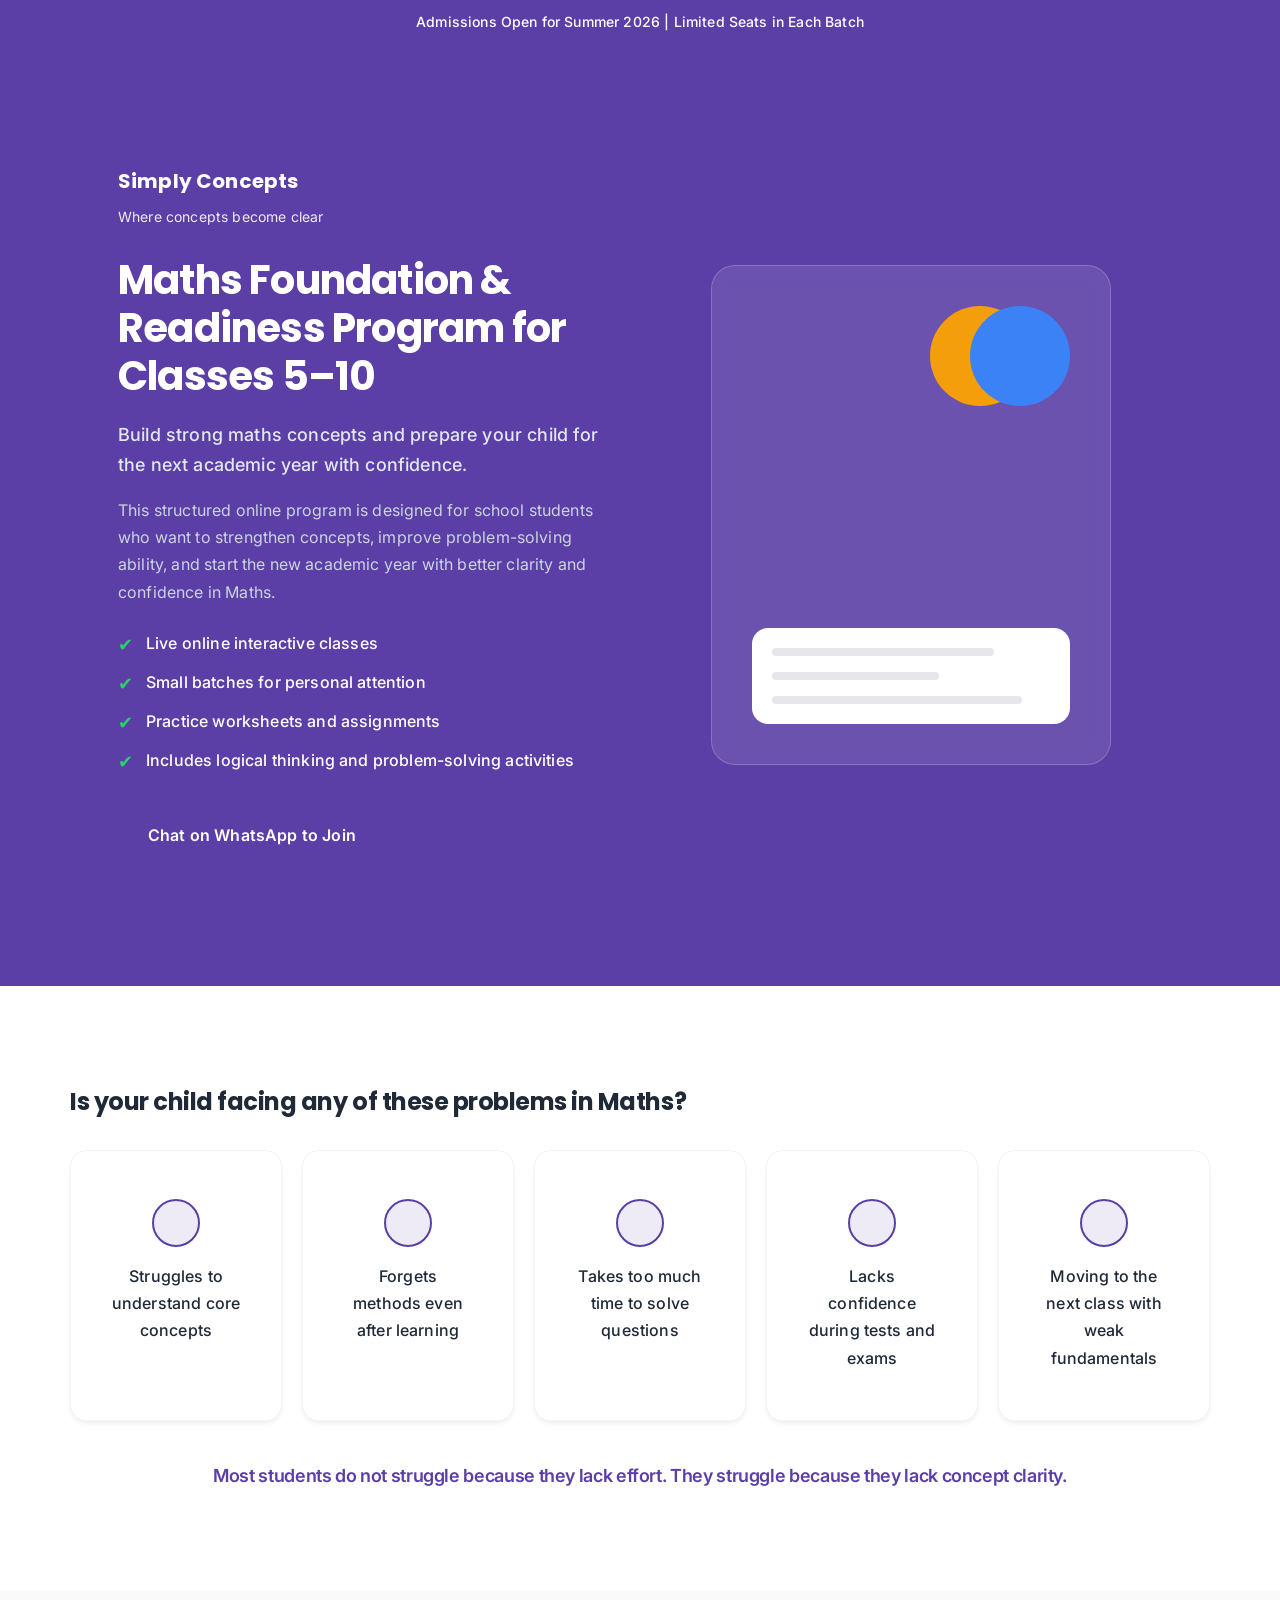
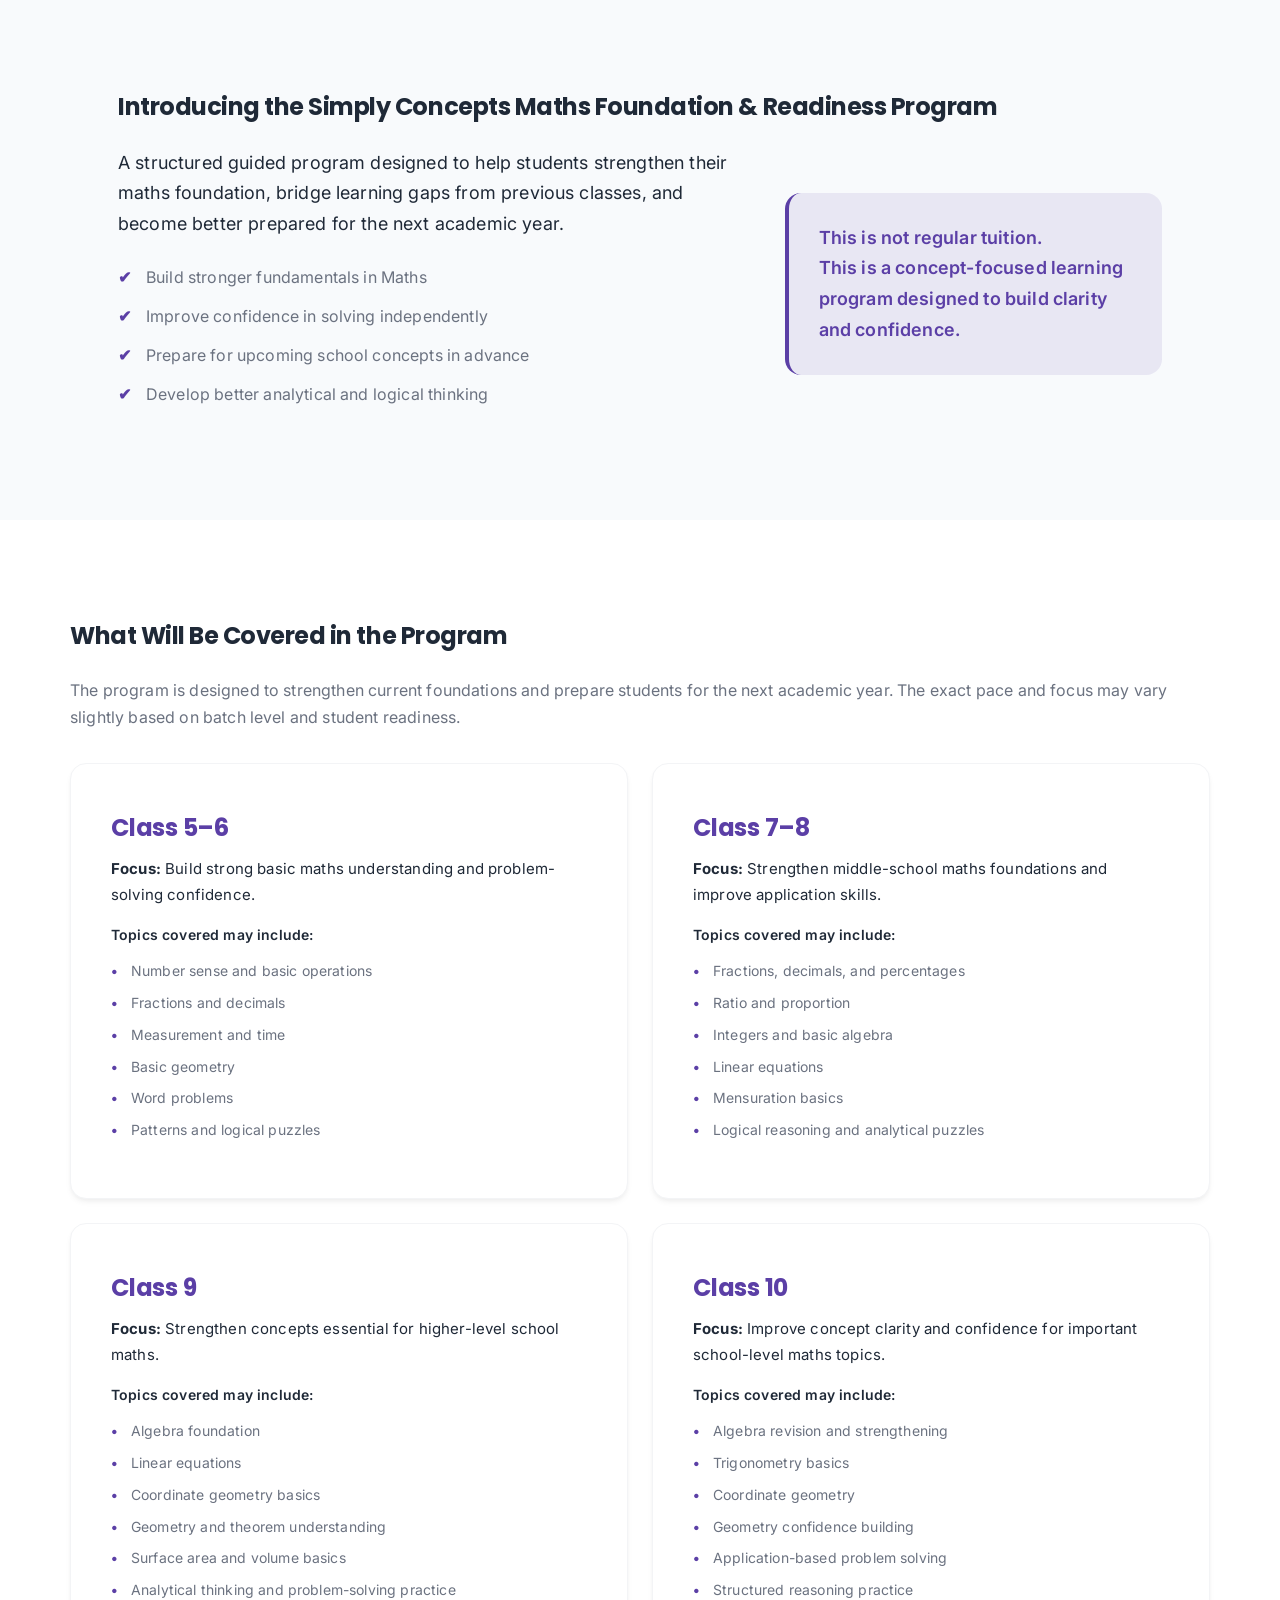
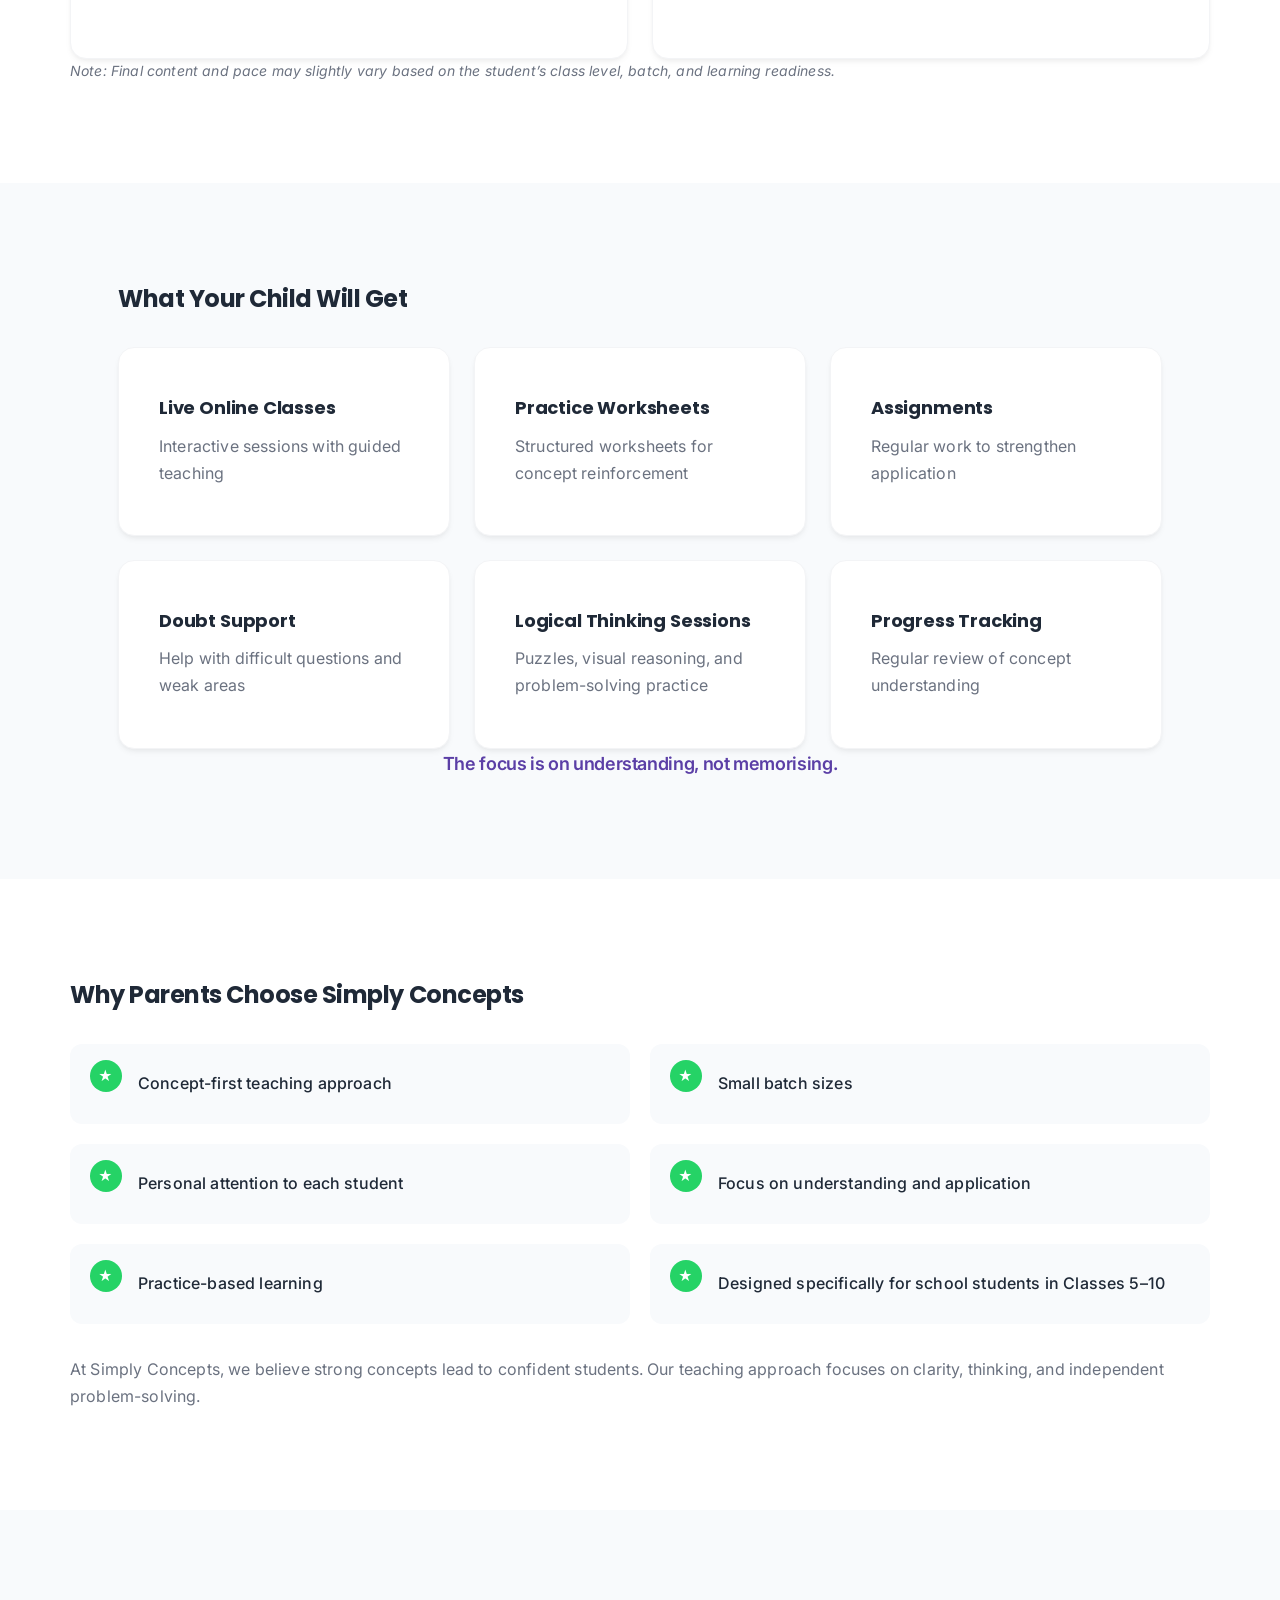
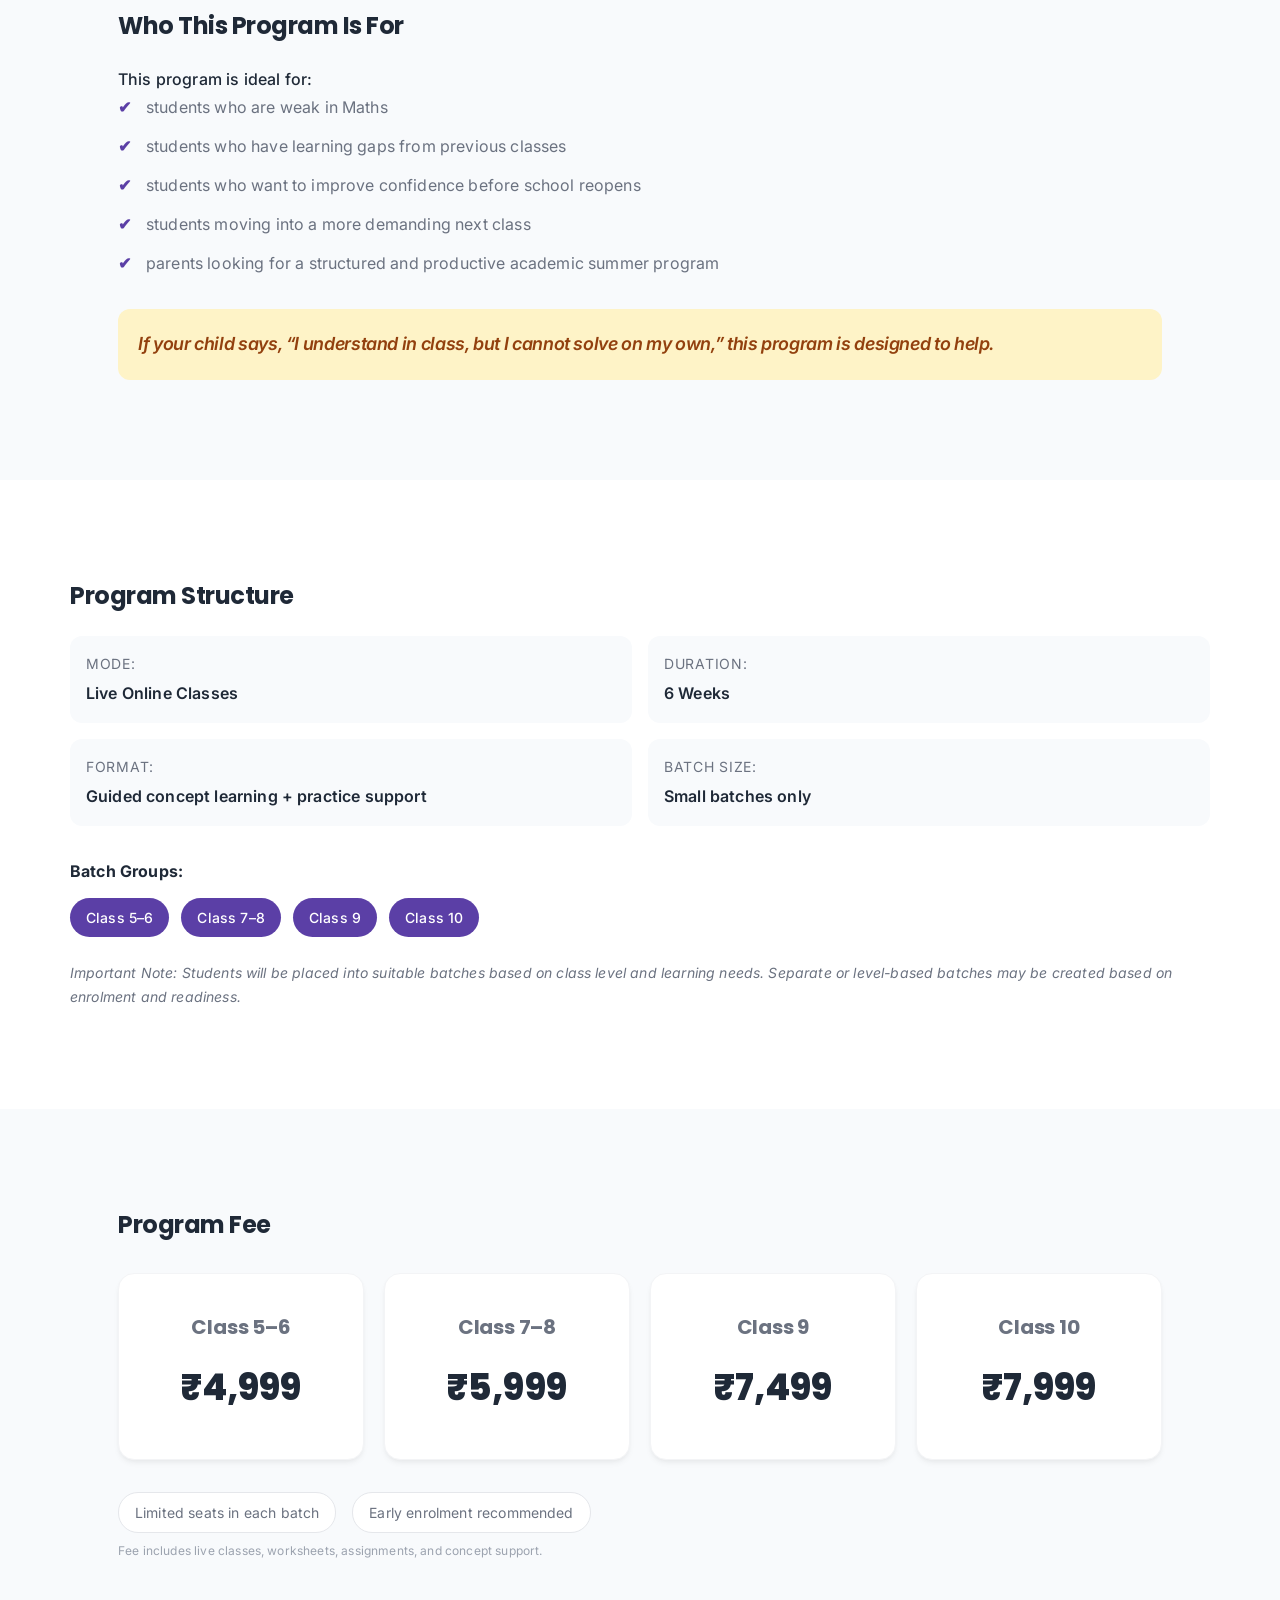
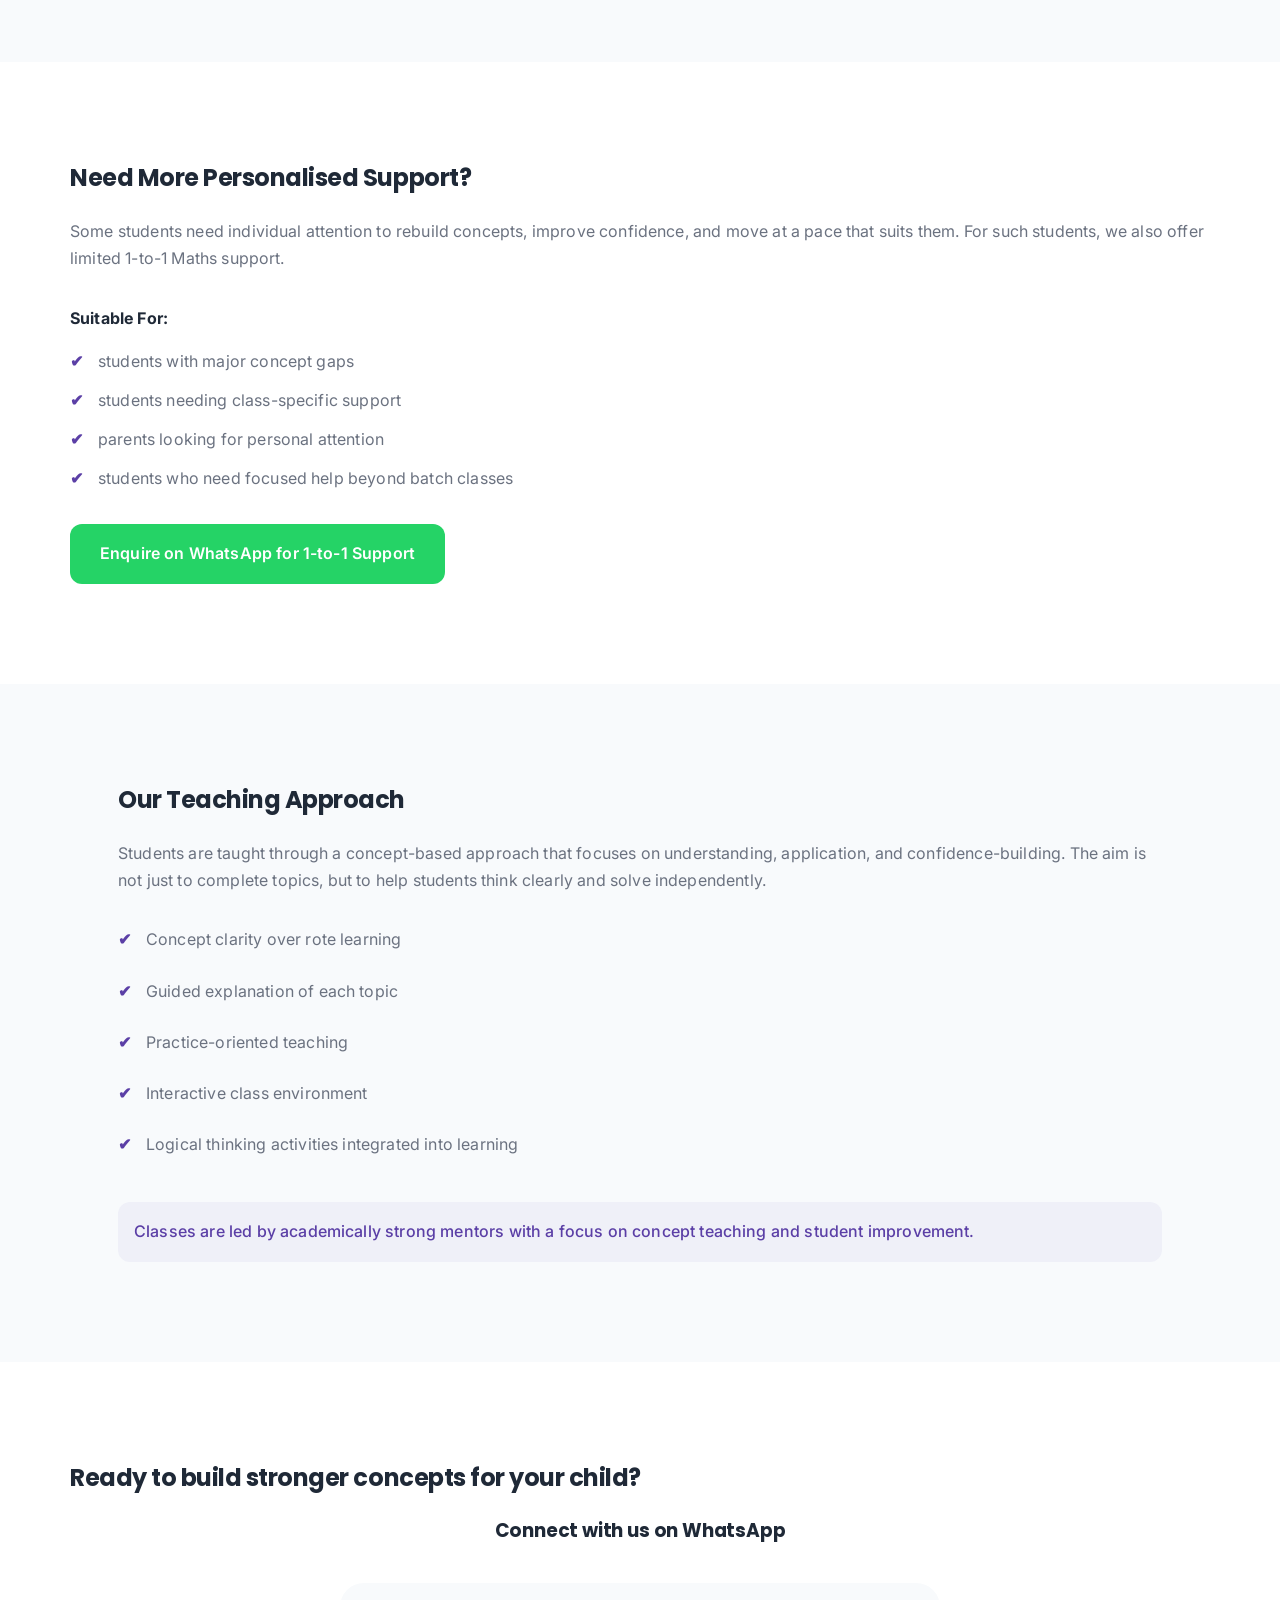
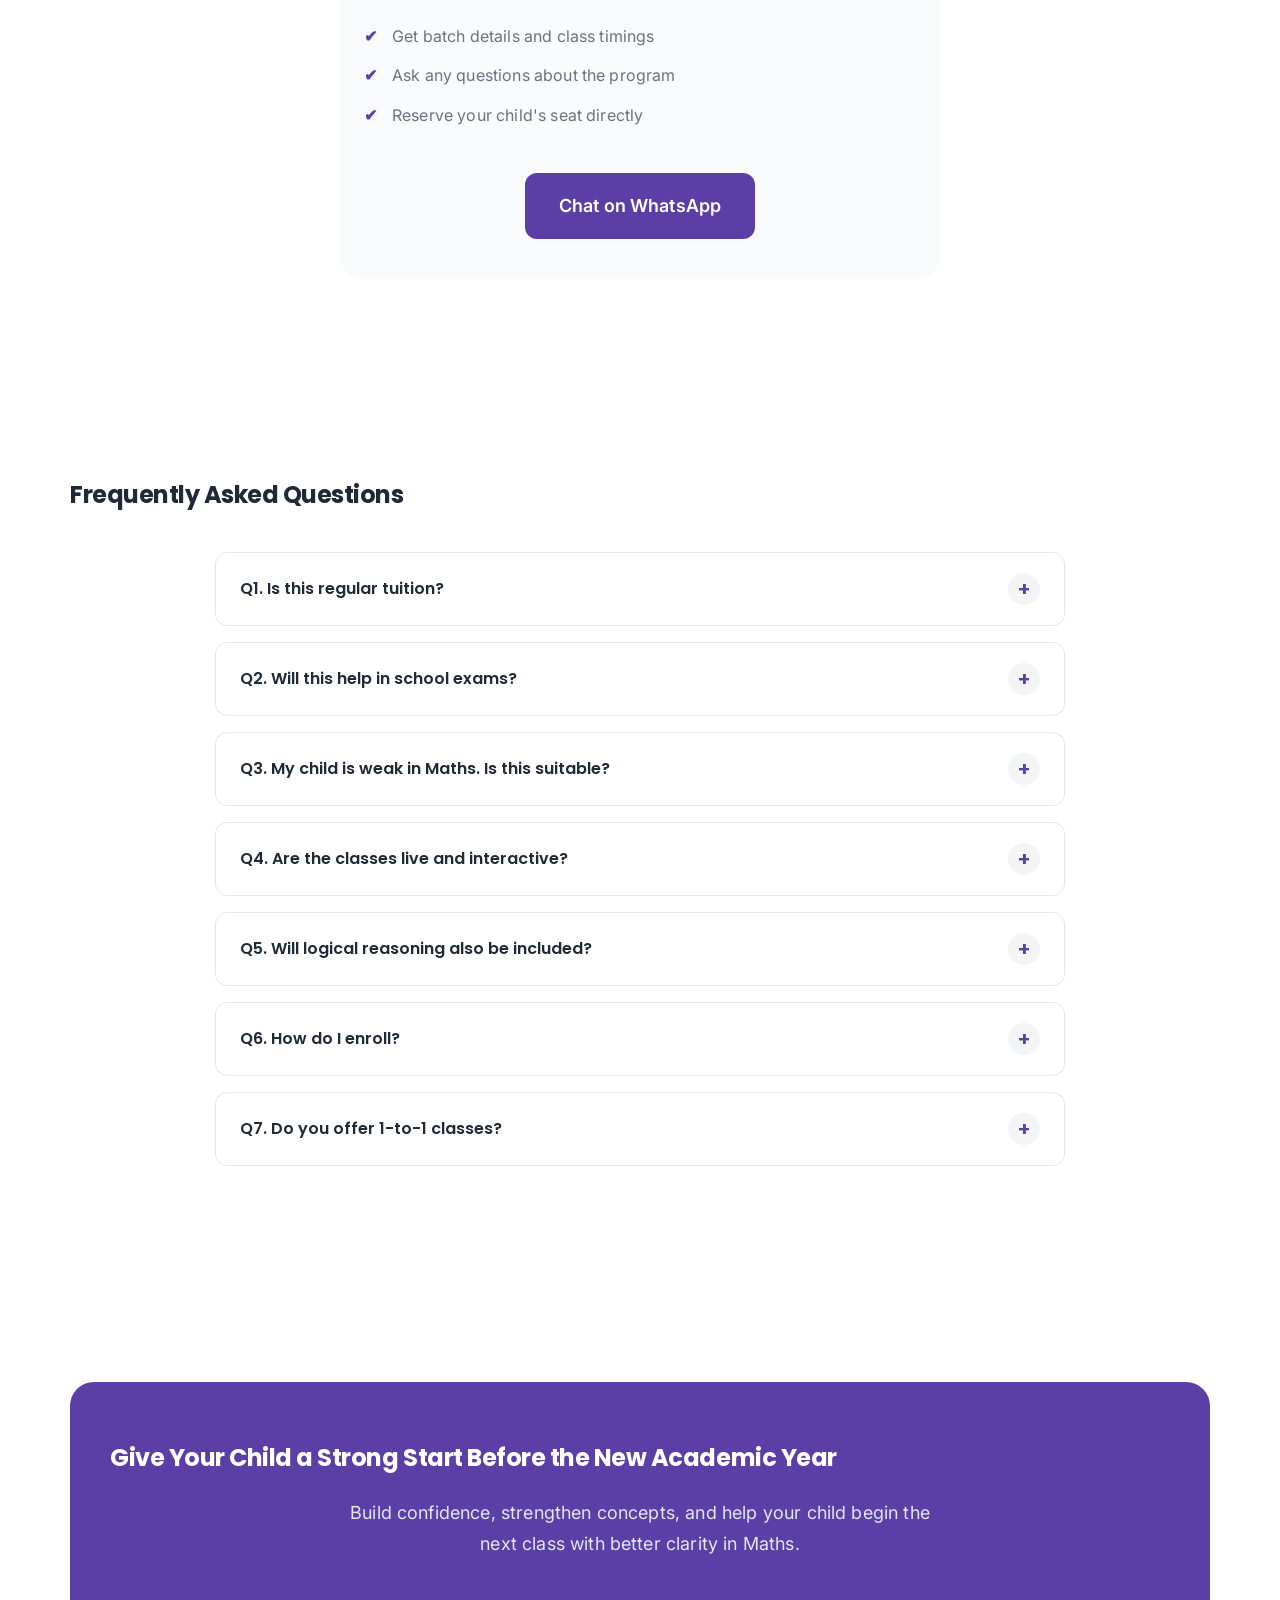
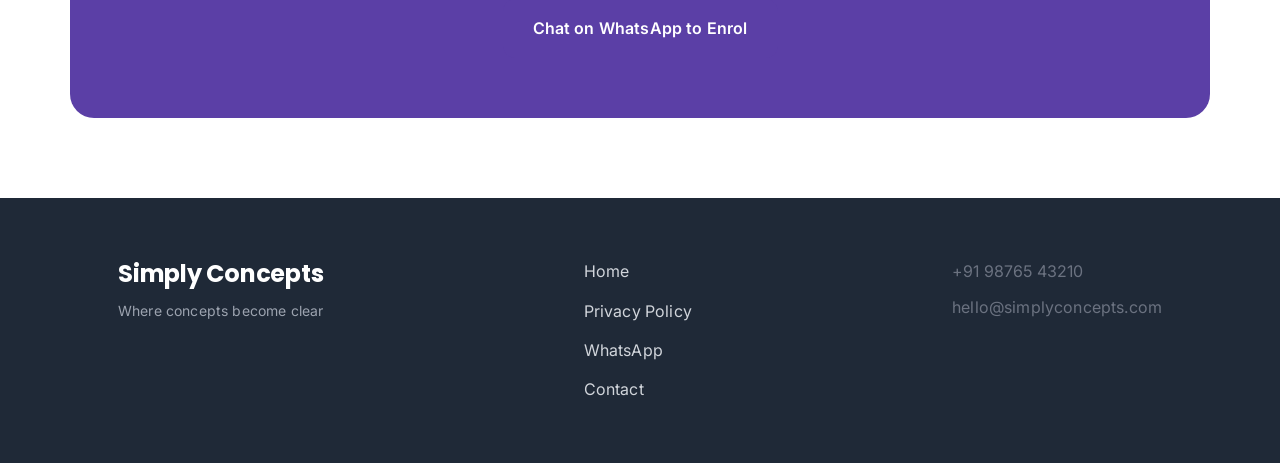
==== commit f5cedefd: "Styling changes" ====
--- a/index.html
+++ b/index.html
@@ -35,9 +35,9 @@
         </ul>
 
         <div class="hero-cta">
-          <a href="#lead-form" class="btn btn-primary primary-scroll-btn">Book a Free Demo Class</a>
-          <a href="https://wa.me/919876543210?text=Hi%20Simply%20Concepts,%20I%20want%20to%20know%20more%20about%20the%20Maths%20Foundation%20%26%20Readiness%20Program." target="_blank" class="btn btn-secondary whatsapp-link">Chat on WhatsApp</a>
-        </div>
+          <a href="https://wa.me/919876543210?text=Hi%20Simply%20Concepts,%20I%20want%20to%20know%20more%20about%20the%20Maths%20Foundation%20%26%20Readiness%20Program." target="_blank" class="btn btn-primary whatsapp-link">Chat on WhatsApp to Join</a>
+        </div>
+
       </div>
       <div class="hero-visual">
         <div class="mockup-img">
@@ -325,7 +325,8 @@
       </ul>
     </div>
     
-    <a href="https://wa.me/919876543210?text=Hi%20Simply%20Concepts,%20I%20want%20to%20know%20more%20about%20the%201-to-1%20Maths%20support." target="_blank" class="btn btn-whatsapp whatsapp-link">Enquire on WhatsApp for 1-to-1 Support</a>
+    <a href="https://wa.me/919876543210?text=Hi%20Simply%20Concepts,%20I%20want%20to%20know%20more%20about%20the%201-to-1%20Maths%20support." target="_blank" class="btn btn-whatsapp whatsapp-link btn-pro-align">Enquire on WhatsApp for 1-to-1 Support</a>
+
   </section>
 
   <!-- SECTION 12: TEACHING APPROACH -->
@@ -348,64 +349,21 @@
 
   <!-- SECTION 13: FREE DEMO SECTION -->
   <section class="demo-section container section-spacing">
-    <h2 class="section-title text-center">Not Sure if This Program Is Right for Your Child?</h2>
-    <h3 class="subheading text-center">Attend a Free Demo Class</h3>
+    <h2 class="section-title text-center">Ready to build stronger concepts for your child?</h2>
+    <h3 class="subheading text-center">Connect with us on WhatsApp</h3>
     
     <div class="demo-content">
       <ul class="check-list dark-bullets">
-        <li>Experience the teaching style</li>
-        <li>See how concepts are explained</li>
-        <li>Understand whether the batch is suitable for your child</li>
+        <li>Get batch details and class timings</li>
+        <li>Ask any questions about the program</li>
+        <li>Reserve your child's seat directly</li>
       </ul>
-      <a href="#lead-form" class="btn btn-primary primary-scroll-btn btn-large">Book a Free Demo Class</a>
-    </div>
-  </section>
-
-  <!-- SECTION 14: LEAD FORM SECTION -->
-  <section id="lead-form" class="lead-form-section full-width-light section-spacing">
-    <div class="container">
-      <div class="form-wrapper card">
-        <h2 class="section-title text-left">Book a Free Demo Class</h2>
-        <p class="subheading-form">Fill in your details and we will get in touch with you regarding batch details and demo class information.</p>
-        
-        <form class="demo-form" action="thank-you.html" method="GET">
-          <div class="form-group">
-            <label for="parentName">Parent Name *</label>
-            <input type="text" id="parentName" name="parentName" required placeholder="Enter parent's name">
-          </div>
-          <div class="form-group">
-            <label for="studentName">Student Name *</label>
-            <input type="text" id="studentName" name="studentName" required placeholder="Enter student's name">
-          </div>
-          <div class="form-group">
-            <label for="classLevel">Class *</label>
-            <select id="classLevel" name="classLevel" required>
-              <option value="">Select Class</option>
-              <option value="5">Class 5</option>
-              <option value="6">Class 6</option>
-              <option value="7">Class 7</option>
-              <option value="8">Class 8</option>
-              <option value="9">Class 9</option>
-              <option value="10">Class 10</option>
-            </select>
-          </div>
-          <div class="form-group">
-            <label for="city">City *</label>
-            <input type="text" id="city" name="city" required placeholder="Enter your city">
-          </div>
-          <div class="form-group">
-            <label for="mobile">Mobile Number *</label>
-            <input type="tel" id="mobile" name="mobile" required placeholder="10-digit mobile number" pattern="[0-9]{10}">
-          </div>
-          <div class="form-group">
-            <label for="message">Message / Additional Note (Optional)</label>
-            <textarea id="message" name="message" rows="3" placeholder="Any specific requirements..."></textarea>
-          </div>
-          <button type="submit" class="btn btn-primary btn-full">Reserve My Child’s Seat</button>
-        </form>
-      </div>
-    </div>
-  </section>
+      <a href="https://wa.me/919876543210?text=Hi%20Simply%20Concepts,%20I%20want%20to%20know%20more%20about%20the%20Maths%20Foundation%20%26%20Readiness%20Program." target="_blank" class="btn btn-primary whatsapp-link btn-large">Chat on WhatsApp</a>
+    </div>
+  </section>
+
+
+
 
   <!-- SECTION 15: FAQ SECTION -->
   <section class="faq-section container section-spacing">
@@ -443,9 +401,9 @@
         </div>
       </div>
       <div class="accordion-item">
-        <button class="accordion-header">Q6. How will I know if this is the right batch for my child? <span class="icon">+</span></button>
-        <div class="accordion-content">
-          <p>You can attend the free demo class and speak to us before enrolling.</p>
+        <button class="accordion-header">Q6. How do I enroll? <span class="icon">+</span></button>
+        <div class="accordion-content">
+          <p>You can chat with us on WhatsApp to discuss the suitable batch for your child and complete the enrolment process.</p>
         </div>
       </div>
       <div class="accordion-item">
@@ -464,8 +422,7 @@
       <p class="text-center text-white supporting-line">Build confidence, strengthen concepts, and help your child begin the next class with better clarity in Maths.</p>
       
       <div class="cta-buttons center-buttons">
-        <a href="#lead-form" class="btn btn-outline-white primary-scroll-btn">Book a Free Demo Class</a>
-        <a href="https://wa.me/919876543210?text=Hi%20Simply%20Concepts,%20I%20want%20to%20know%20more%20about%20the%20Maths%20Foundation%20%26%20Readiness%20Program." target="_blank" class="btn btn-whatsapp whatsapp-link">Chat on WhatsApp</a>
+        <a href="https://wa.me/919876543210?text=Hi%20Simply%20Concepts,%20I%20want%20to%20know%20more%20about%20the%20Maths%20Foundation%20%26%20Readiness%20Program." target="_blank" class="btn btn-primary whatsapp-link">Chat on WhatsApp to Enrol</a>
       </div>
     </div>
   </section>
@@ -494,8 +451,7 @@
 
   <!-- STICKY MOBILE CTA -->
   <div class="sticky-mobile-cta">
-    <a href="#lead-form" class="btn btn-primary primary-scroll-btn">Book Demo</a>
-    <a href="https://wa.me/919876543210" target="_blank" class="btn btn-secondary whatsapp-link"><span class="wa-icon">Whatsapp</span></a>
+    <a href="https://wa.me/919876543210" target="_blank" class="btn btn-primary whatsapp-link"><span class="wa-icon">Enquire on WhatsApp</span></a>
   </div>
 
   <script src="script.js"></script>
--- a/style.css
+++ b/style.css
@@ -40,6 +40,16 @@
   overflow-x: hidden;
 }
 
+@media (max-width: 767px) {
+  section:not(.hero-section):not(.full-width-light) {
+    padding-left: 0px; 
+    padding-right: 0px;
+  }
+}
+
+
+
+
 h1, h2, h3, h4, h5, h6 {
   font-family: var(--font-heading);
   color: var(--dark-text);
@@ -64,6 +74,8 @@
   padding: 0 24px;
 }
 
+
+
 @media(min-width: 768px) {
   .container {
     padding: 0 48px;
@@ -71,8 +83,9 @@
 }
 
 .section-spacing {
-  padding: 80px 0;
-}
+  padding: 60px 0;
+}
+
 
 @media(min-width: 768px) {
   .section-spacing {
@@ -86,6 +99,10 @@
 
 .text-left { text-align: left; }
 .text-center { text-align: center; }
+@media (max-width: 767px) {
+  .text-center { text-align: left; }
+}
+
 .text-white { color: var(--white); }
 .text-dark { color: var(--dark-text); font-weight: 500;}
 
@@ -153,26 +170,32 @@
   color: var(--primary-purple);
 }
 
-.btn-full { width: 100%; }
-.btn-large { padding: 16px 32px; font-size: 18px; }
+.btn-full { width: 100%; display: flex; }
+.btn-large { padding: 16px 32px; font-size: 18px; width: fit-content; margin: 0 auto; }
+@media(max-width: 767px) {
+  .btn-large { width: 100%; }
+}
+
 
 /* Announcement Bar */
 .announcement-bar {
   background-color: var(--primary-purple);
   color: var(--white);
   text-align: center;
-  padding: 10px 20px;
+  padding: 10px 24px;
   font-size: 14px;
   font-weight: 500;
   font-family: var(--font-body);
 }
 
+
 /* Sections */
 .section-title {
-  font-size: 32px;
   font-weight: 700;
   margin-bottom: 24px;
-}
+  text-align: left;
+}
+
 
 /* Hero Section */
 .hero-section {
@@ -194,6 +217,8 @@
   flex-direction: column;
   gap: 40px;
 }
+
+
 
 @media(min-width: 900px) {
   .hero-container {
@@ -410,12 +435,20 @@
 
 .check-list {
   list-style: none;
-}
+  padding-left: 0;
+}
+
 .check-list li {
   position: relative;
   padding-left: 28px;
   margin-bottom: 12px;
   color: var(--gray-500);
+  list-style: none; /* Ensure no default bullets */
+}
+
+.dark-bullets li::before {
+  color: var(--whatsapp-green);
+  left: 0;
 }
 .check-list li::before {
   content: "✔";
@@ -424,16 +457,15 @@
   top: 0;
   color: var(--primary-purple);
   font-weight: 700;
-}
-.dark-bullets li {
-  color: var(--dark-text);
-}
-.dark-bullets li::before {
-  color: var(--whatsapp-green);
-}
+  display: flex;
+  align-items: center;
+  height: 1.7em;
+}
+
 
 .small-check-list {
   list-style: none;
+  padding-left: 0;
 }
 .small-check-list li {
   position: relative;
@@ -442,6 +474,7 @@
   font-size: 14px;
   color: var(--gray-500);
 }
+
 .small-check-list li::before {
   content: "•";
   position: absolute;
@@ -587,8 +620,9 @@
 }
 .price-card {
   text-align: center;
-  padding: 40px 20px;
-}
+  padding: 40px 24px;
+}
+
 .price-card h4 {
   font-size: 20px;
   color: var(--gray-500);
@@ -638,20 +672,47 @@
   grid-template-columns: 1fr;
   gap: 12px;
 }
-@media(min-width: 600px) {
-  .grid-2-col { grid-template-columns: 1fr 1fr; }
-}
+@media (max-width: 767px) {
+  .container {
+    padding: 0 24px;
+  }
+  
+  .full-width-light {
+    padding-left: 0;
+    padding-right: 0;
+  }
+  
+  .full-width-light > .container {
+    padding: 0 24px;
+  }
+  
+  .hero-container {
+    padding: 0 24px;
+  }
+  
+  .btn-pro-align {
+    width: 100%;
+  }
+}
+
+.btn-pro-align {
+  width: fit-content;
+}
+
+
+
 
 .demo-content {
   max-width: 600px;
   margin: 40px auto 0;
   background: var(--light-bg);
-  padding: 40px;
+  padding: 40px 24px;
   border-radius: var(--rounded-xl);
   display: flex;
   flex-direction: column;
   align-items: center;
 }
+
 .demo-content .check-list { margin-bottom: 32px; width: 100%; }
 
 /* Lead Form */
@@ -691,19 +752,28 @@
 
 /* FAQ */
 .accordion {
-  max-width: 800px;
-  margin: 0 auto;
+  max-width: 850px;
+  margin: 40px auto 0;
 }
 .accordion-item {
-  border-bottom: 1px solid var(--gray-200);
+  border: 1px solid var(--gray-200);
+  border-radius: var(--rounded-md);
+  margin-bottom: 16px;
+  background-color: var(--white);
+  overflow: hidden;
+  transition: all 0.3s ease;
+}
+.accordion-item:hover {
+  border-color: var(--primary-purple);
+  box-shadow: 0 4px 12px rgba(91, 63, 166, 0.05);
 }
 .accordion-header {
   width: 100%;
   text-align: left;
   background: none;
   border: none;
-  padding: 24px 0;
-  font-size: 18px;
+  padding: 20px 24px;
+  font-size: 16px;
   font-weight: 600;
   color: var(--dark-text);
   cursor: pointer;
@@ -713,22 +783,44 @@
   font-family: var(--font-heading);
 }
 .accordion-header .icon {
-  font-size: 24px;
+  font-size: 20px;
   color: var(--primary-purple);
   transition: transform 0.3s ease;
+  background-color: var(--gray-100);
+  width: 32px;
+  height: 32px;
+  display: flex;
+  align-items: center;
+  justify-content: center;
+  border-radius: 50%;
 }
 .accordion-content {
   max-height: 0;
   overflow: hidden;
-  transition: max-height 0.3s ease;
+  transition: all 0.3s ease;
+  background-color: var(--light-bg);
 }
 .accordion-content p {
-  padding-bottom: 24px;
+  padding: 0 24px 20px;
+  margin: 0;
   color: var(--gray-500);
+  font-size: 15px;
+}
+.accordion-item.active {
+  border-color: var(--primary-purple);
+}
+.accordion-item.active .accordion-header {
+  color: var(--primary-purple);
 }
 .accordion-item.active .accordion-header .icon {
   transform: rotate(45deg);
-}
+  background-color: var(--primary-purple);
+  color: var(--white);
+}
+.accordion-item.active .accordion-content {
+  max-height: 200px;
+}
+
 
 /* Final CTA */
 .final-cta-section {
